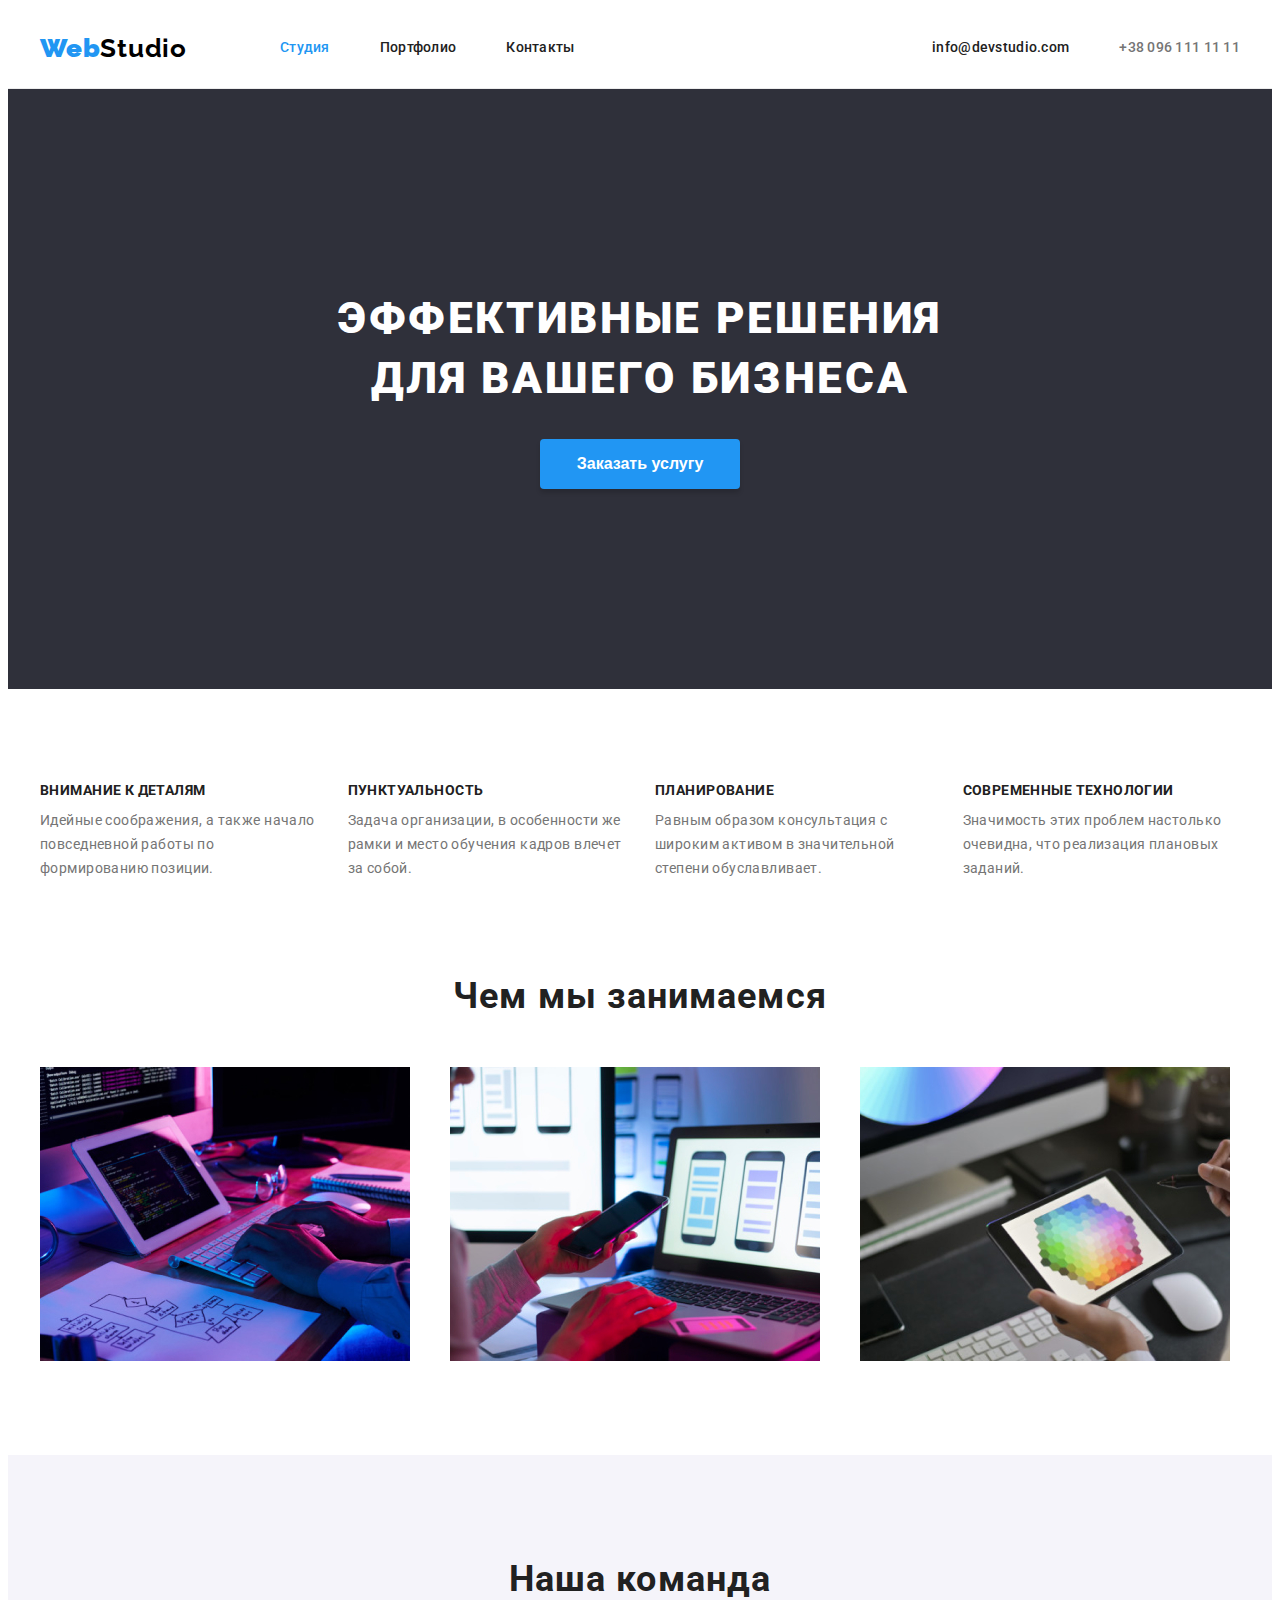
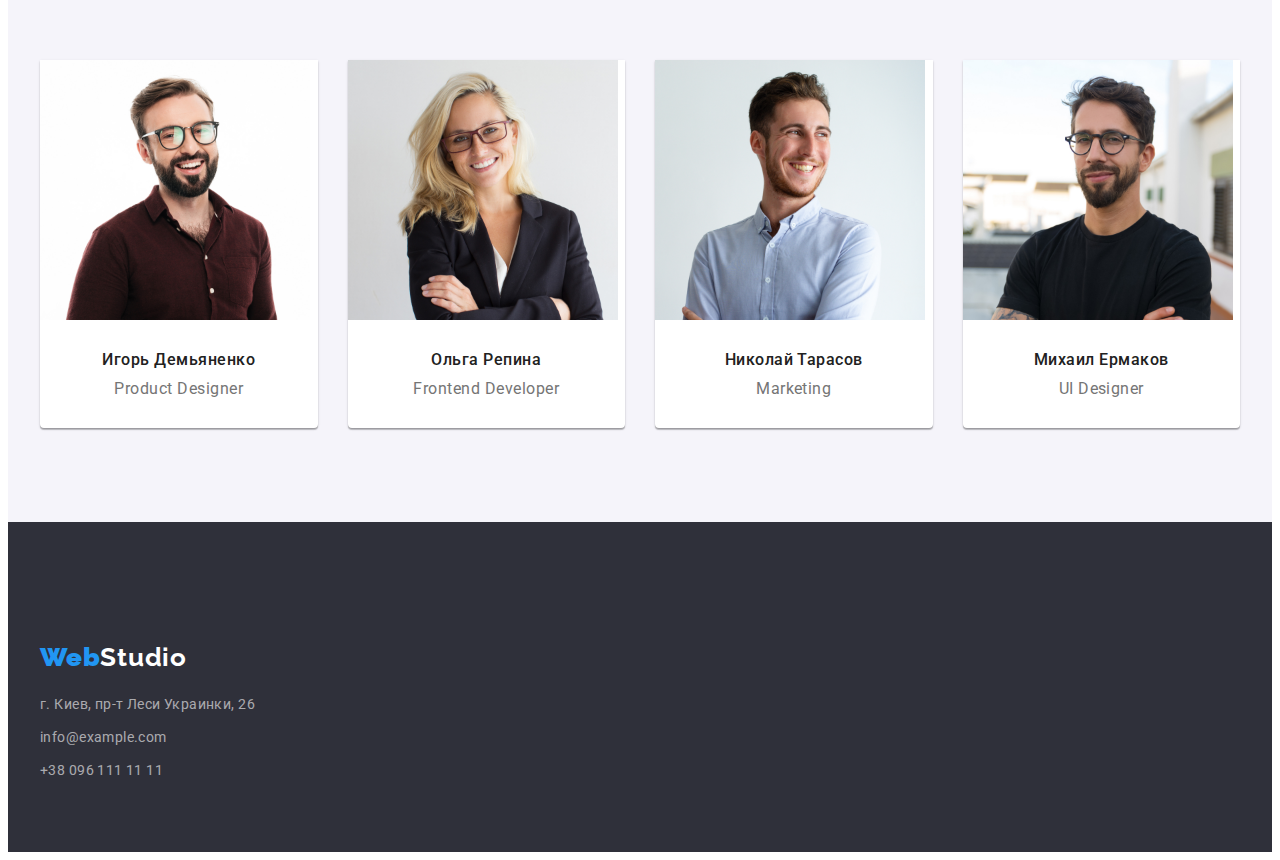
==== index.html @ ff105183 "начало" ====
<!DOCTYPE html>
<html lang="ru">
  <head>
    <meta charset="UTF-8" />
    <meta http-equiv="X-UA-Compatible" content="IE=edge" />
    <meta name="viewport" content="width=device-width, initial-scale=1.0" />
    <title>Вебстудия</title>
    <link
      rel="stylesheet"
      href="https://cdnjs.cloudflare.com/ajax/libs/modern-normalize/1.0.0/modern-normalize.min.css"
      integrity="sha512-ISS7cAi1PEhQ8jnbJpJZMd29NlhNj4AWYyLOSp2CE/CsHxTCu+r+t0D2yoJudVrd0/8fTVPUVDzY5Tvli75u/g=="
      crossorigin="anonymous"
    />

    <link rel="preconnect" href="https://fonts.gstatic.com" />
    <link
      href="https://fonts.googleapis.com/css2?family=Raleway:ital,wght@1,700&family=Roboto:wght@400;500;700;900&display=swap"
      rel="stylesheet"
    />
    <link rel="stylesheet" href="./css/styles.css" />
  </head>

  <body>
    <header class="header">
      <div class="container header-conteiner">
        <nav class="navigation">
          <a class="logo-link link" href=""
            ><span class="web">Web</span>Studio</a
          >

          <ul class="navigation-list list">
            <li class="navigation-item">
              <a class="navigation-link link current" href="">Студия</a>
            </li>
            <li class="navigation-item">
              <a class="navigation-link link" href="./portfolio.html"
                >Портфолио</a
              >
            </li>
            <li class="navigation-item">
              <a class="navigation-link link" href="">Контакты</a>
            </li>
          </ul>
        </nav>
        <ul class="header-contact-list list">
          <li class="header-contact-list-item">
            <a class="mail-link link" href="mailto:info@devstudio.com"
              >info@devstudio.com</a
            >
          </li>
          <li class="header-contact-list-item">
            <a class="tel-link link" href="tel:+380961111111"
              >+38 096 111 11 11</a
            >
          </li>
        </ul>
      </div>
    </header>

    <main>
      <!--HERO-->
      <section class="hero">
        <div class="container">
          <h1 class="hero-title">
            Эффективные решения <br />
            для вашего бизнеса
          </h1>
          <button class="modal-btn" type="button">Заказать услугу</button>
        </div>
      </section>

      <!--Преимущества-->
      <section class="privelegius">
        <div class="container">
          <h2 class="visually-hidden">Преимущества</h2>
          <!--спрячется после стилизации-->
          <ul class="privelegius-list list">
            <li class="privelegius-item">
              <h3 class="privelegius-title">Внимание к деталям</h3>
              <p class="discription">
                Идейные соображения, а также начало повседневной работы по
                формированию позиции.
              </p>
            </li>
            <li class="privelegius-item">
              <h3 class="privelegius-title">Пунктуальность</h3>
              <p class="discription">
                Задача организации, в особенности же рамки и место обучения
                кадров влечет за собой.
              </p>
            </li>
            <li class="privelegius-item">
              <h3 class="privelegius-title">Планирование</h3>
              <p class="discription">
                Равным образом консультация с широким активом в значительной
                степени обуславливает.
              </p>
            </li>
            <li class="privelegius-item">
              <h3 class="privelegius-title">Современные технологии</h3>
              <p class="discription">
                Значимость этих проблем настолько очевидна, что реализация
                плановых заданий.
              </p>
            </li>
          </ul>
        </div>
      </section>
      <!--Вид занятий-->
      <section class="about">
        <div class="container">
          <h2 class="about-title">Чем мы занимаемся</h2>
          <ul class="about-list list">
            <li class="about-list-item">
              <img
                class="about-list-img"
                src="./images/what-we-do/comp.jpg"
                alt="разрабатываем дизайн програм для компьютеров"
                width="370"
                height="294"
              />
            </li>
            <li class="about-list-item">
              <img
                src="./images/what-we-do/tel.jpg"
                alt="разрабатываем дизайн програм для телефонов"
                width="370"
                height="294"
              />
            </li>
            <li class="about-list-item">
              <img
                class="about-list-img"
                src="./images/what-we-do/tablet.jpg"
                alt="разрабатываем дизайн програм для планшетов"
                width="370"
                height="294"
              />
            </li>
          </ul>
        </div>
      </section>
      <!--Состав команды-->
      <section class="members">
        <div class="container">
          <h2 class="members-title">Наша команда</h2>
          <ul class="members-list list">
            <li class="members-list-item">
              <img
                class="members-list-foto"
                src="./images/our-team/igor.jpg"
                alt="молодой человек в коричневой рубашке и очках улыбается"
                width="270"
                height="260"
              />
              <div class="members-list-wrapper">
                <h3 class="name-title">Игорь Демьяненко</h3>
                <p class="profession" lang="en">Product Designer</p>
              </div>
            </li>
            <li class="members-list-item">
              <img
                class="members-list-foto"
                src="./images/our-team/olga.jpg"
                alt="белокурая девушка в очках улыбается"
                width="270"
                height="260"
              />
              <div class="members-list-wrapper">
                <h3 class="name-title">Ольга Репина</h3>
                <p class="profession" lang="en">Frontend Developer</p>
              </div>
            </li>
            <li class="members-list-item">
              <img
                class="members-list-foto"
                src="./images/our-team/nik.jpg"
                alt="молодой человек в голубой рубашке улыбается"
                width="270"
                height="260"
              />
              <div class="members-list-wrapper">
                <h3 class="name-title">Николай Тарасов</h3>
                <p class="profession" lang="en">Marketing</p>
              </div>
            </li>
            <li class="members-list-item">
              <img
                class="members-list-foto"
                src="./images/our-team/mike.jpg"
                alt="молодой человек в черной футболке и очках улыбается"
                width="270"
                height="260"
              />
              <div class="members-list-wrapper">
                <h3 class="name-title">Михаил Ермаков</h3>
                <p class="profession" lang="en">UI Designer</p>
              </div>
            </li>
          </ul>
        </div>
      </section>
    </main>
    <footer class="footer">
      <h2 class="visually-hidden">Контакты</h2>
      <!--спрячется после стилизации-->
      <div class="container">
        <a class="footer-logo link" href=""
          ><span class="web">Web</span>Studio</a
        >
        <div class="contacts">
          <address class="address">
            <ul class="footer-list list">
              <li class="footer-list-item">
                <a
                  class="footer-list-link link"
                  href="https://goo.gl/maps/RYazmXWVpMXztePi6"
                  target="_blank"
                  rel="noopener noreferrer"
                  >г. Киев, пр-т Леси Украинки, 26</a
                >
              </li>
              <li class="footer-list-item">
                <a class="footer-list-link link" href="mailto:info@example.com"
                  >info@example.com</a
                >
              </li>
              <li class="footer-list-item">
                <a class="footer-list-link link" href="tel:+380961111111"
                  >+38 096 111 11 11</a
                >
              </li>
            </ul>
          </address>
        </div>
      </div>
    </footer>
  </body>
</html>
---- css/styles.css ----
:root {
  --main-font: "Roboto", sans-serif;
  --secondary-font: "Raleway", sans-serif;
  --accent-color: #2196f3;
}
body {
  font-family: var(--main-font);
}
h1,
h2,
h3,
h4,
h5,
h6,
p {
  margin: 0;
}
ul,
ol {
  margin: 0;
  padding: 0;
}
img {
  display: block;
}
.link {
  text-decoration: none;
}
.list {
  list-style: none;
}
.address {
  font-style: normal;
}
.visually-hidden {
  position: absolute !important;
  clip: rect(1px 1px 1px 1px); /* IE6, IE7 */
  clip: rect(1px, 1px, 1px, 1px);
  padding: 0 !important;
  border: 0 !important;
  height: 1px !important;
  width: 1px !important;
  overflow: hidden;
}
.navigation-list .link.current {
  color: var(--accent-color);
}
/* =======================ШАПКА============================ */
.header {
  padding: 0;
  margin: 0;

  border-bottom: 1px solid #ececec;
}
.header .header-conteiner {
  display: flex;
  align-items: center;
}
.container {
  width: 1200px;
  margin: 0 auto;
  padding-left: 15px;
  padding-right: 15px;
}
.navigation {
  display: flex;
  align-items: center;
}

.navigation-list {
  display: flex;
  align-items: center;
  margin: 0;
  padding: 0;
}

.navigation-item:not(:last-child) {
  margin-right: 50px;
}
.navigation-link {
  font-weight: 500;
  font-size: 14px;
  line-height: 1.14;
  letter-spacing: 0.02em;
  display: block;
  padding: 32px 0;

  color: #212121;
}
.navigation-link:hover,
.navigation-link:focus {
  color: var(--accent-color);
}
.web {
  font-family: var(--secondary-font);

  font-weight: 900;
  font-size: 26px;
  line-height: 1.19x;

  letter-spacing: 0.03em;

  color: var(--accent-color);
}
.logo-link {
  margin-right: 93px;
  font-family: var(--secondary-font);

  font-weight: 700;
  font-size: 26px;
  line-height: 1.19;

  letter-spacing: 0.03em;

  color: #000000;
}
.header-contact-list {
  display: flex;
  align-items: center;

  margin-left: auto;
  padding: 0;
}
.header-contact-list-item {
  display: flex;
  align-items: center;
}

.mail-link {
  display: block;
  padding: 32px 0;

  margin-right: 50px;
  font-weight: 500;
  font-size: 14px;
  line-height: 1.14;
  letter-spacing: 0.02em;

  color: #212121;
}
.mail-link:hover,
.mail-link:focus {
  color: var(--accent-color);
}
.tel-link {
  display: block;
  padding: 32px 0;
  font-weight: 500;
  font-size: 14px;
  line-height: 1.14;
  letter-spacing: 0.02em;

  color: #757575;
}
.tel-link:hover,
.tel-link:focus {
  color: var(--accent-color);
}
/* ============================КОНЕЦ ШАПКИ========================== */

/* ===========================ГЛАВНАЯ СТУДИЯ=============================== */
.hero .container {
  padding: 200px 252px;
  text-align: center;

  width: 1200px;
  margin: 0 auto;
  padding-left: 15px;
  padding-right: 15px;
}
.hero {
  background-color: #2f303a;
  margin: 0;
}
.hero-title {
  font-weight: 900;
  font-size: 44px;
  line-height: 1.36;
  max-width: calc(100% / 1.72);
  margin: 0 auto 30px auto;

  letter-spacing: 0.06em;
  text-transform: uppercase;

  color: #ffffff;
}
.modal-btn {
  display: block;
  margin: 0 auto;
  font-weight: 700;
  font-size: 16px;
  line-height: 1.9;
  cursor: pointer;
  min-width: 200px;
  padding-top: 10px;
  padding-bottom: 10px;
  padding-left: 32px;
  padding-right: 32px;

  color: #ffffff;
  background: #2196f3;
  box-shadow: 0px 4px 4px rgba(0, 0, 0, 0.15);
  border: transparent;
  border-radius: 4px;
}
.privelegius {
  margin: 0;
  padding: 94px 0;
}
.privelegius-title {
  margin-bottom: 10px;
  font-weight: 700;
  font-size: 14px;
  line-height: 1.14;
  letter-spacing: 0.03em;
  text-transform: uppercase;

  color: #212121;
}
.privelegius-list {
  display: flex;
  margin-left: -30px;
  margin-top: -30px;
}
.privelegius-item {
  flex-basis: calc(100% / 4 - 30px);
  margin-left: 30px;
  margin-top: 30px;
}
.discription {
  font-weight: normal;
  font-size: 14px;
  line-height: 1.71;
  margin: 0;

  letter-spacing: 0.03em;

  color: #757575;
}
.about-title {
  text-align: center;

  margin-bottom: 50px;
  font-weight: 700;
  font-size: 36px;
  line-height: 1.17;

  letter-spacing: 0.03em;

  color: #212121;
}
.about {
  margin: 0;
  padding-bottom: 94px;
}
.about-list {
  display: flex;
  flex-wrap: wrap;
  margin-left: -30px;

  margin-top: -30px;
}
.about-list-item {
  flex-basis: calc(100% / 3 - 30px);
  margin-left: 30px;
  margin-top: 30px;
}
.about-list-img {
  display: block;
  max-width: 100%;
}
.members {
  margin: 0;

  background-color: #f5f4fa;
  padding-top: 94px;
  padding-bottom: 94px;
}
.members-title {
  text-align: center;
  margin-bottom: 50px;
  font-weight: 700;
  font-size: 36px;
  line-height: 1.7;

  letter-spacing: 0.03em;

  color: #212121;
}
.members-list {
  display: flex;
  flex-wrap: wrap;
  margin-left: -30px;
  margin-top: -30px;
}
.members-list-item {
  flex-basis: calc(100% / 4 - 30px);
  margin-left: 30px;
  margin-top: 30px;
  box-shadow: 0px 1px 3px rgba(0, 0, 0, 0.12), 0px 1px 1px rgba(0, 0, 0, 0.14),
    0px 2px 1px rgba(0, 0, 0, 0.2);
  border-radius: 0px 0px 4px 4px;
  background: #ffffff;
}
.members-list-foto {
  display: block;
  max-width: 100%;
}
.members-list-wrapper {
  padding-top: 30px;
  padding-bottom: 30px;
}
.name-title {
  font-weight: 500;
  font-size: 16px;
  line-height: 1.19;
  text-align: center;
  margin-bottom: 10px;

  letter-spacing: 0.03em;

  color: #212121;
}
.profession {
  font-weight: 400;
  font-size: 16px;
  line-height: 1.19;
  text-align: center;

  letter-spacing: 0.03em;

  color: #757575;
}
/* =======================КОНЕЦ ГЛАВНОЙ СТУДИИ================== */

/* ===============================ФУТЕР========================== */
.footer {
  background-color: #2f303a;
  padding-top: 60px;
  padding-bottom: 60px;
}

.footer-logo {
  display: block;
  margin-top: 60px;
  margin-bottom: 20px;
  font-family: var(--secondary-font);

  font-weight: bold;
  font-size: 26px;
  line-height: 1.19;

  letter-spacing: 0.03em;

  color: #ffffff;
}
.footer-list-item {
  margin-bottom: 9px;
}
.contacts {
  margin-top: 20px;
}
.footer-list-link {
  font-weight: 400;
  font-size: 14px;
  line-height: 1.71;

  letter-spacing: 0.03em;

  color: #ffffff99;
}
.footer-list-link:hover,
.footer-list-link:focus {
  color: #ffffff;
}
/* ======================КОНЕЦ ФУТЕРА===================== */

/* =========================ГЛАВНАЯ ПОРТФОЛИО================== */
.nav-btn {
  margin: 0;
  padding: 94px 0;
}
.nav-btn-list {
  display: flex;

  justify-content: center;
  margin: 0 0 50px 0;
  padding: 0;
}
.navigation-btn-list-item:not(:last-child) {
  margin-right: 8px;
}
.nav-btn-list-but {
  display: block;
  padding: 6px 22px;
  font-weight: 500;
  font-size: 16px;
  line-height: 1.62;
  border: transparent;
  border-radius: 4px;

  letter-spacing: 0.03em;

  color: #212121;
}
.nav-btn-list-but:hover,
.nav-btn-list-but:focus {
  background: var(--accent-color);
  color: #ffffff;
}
.elements-list {
  display: flex;
  flex-wrap: wrap;
  margin-top: -30px;
  margin-left: -30px;
  padding-top: 34px;
  padding-bottom: 94px;
}
.elements-list-item {
  flex-basis: calc(100% / 3 - 30px);
  margin-left: 30px;
  margin-top: 30px;
  border: 1px solid #eee;
}
.elements-list-img {
  display: block;
  align-items: center;
  max-width: 100%;
  margin: 0 0 20px 0;
}

.elements-list-title {
  margin: 0 0 4px 0;
  padding: 0 24px;
  font-weight: 700;
  font-size: 18px;
  line-height: 2;

  letter-spacing: 0.06em;

  color: #212121;
}
.elements-list-progects {
  margin: 0 0 20px 0;
  padding: 0 24px;
  font-weight: normal;
  font-size: 16px;
  line-height: 1.88;

  letter-spacing: 0.03em;

  color: #757575;
}
/* ======================КОНЕЦ ГЛАВНОЙ ПОРТФОЛИО=============== */
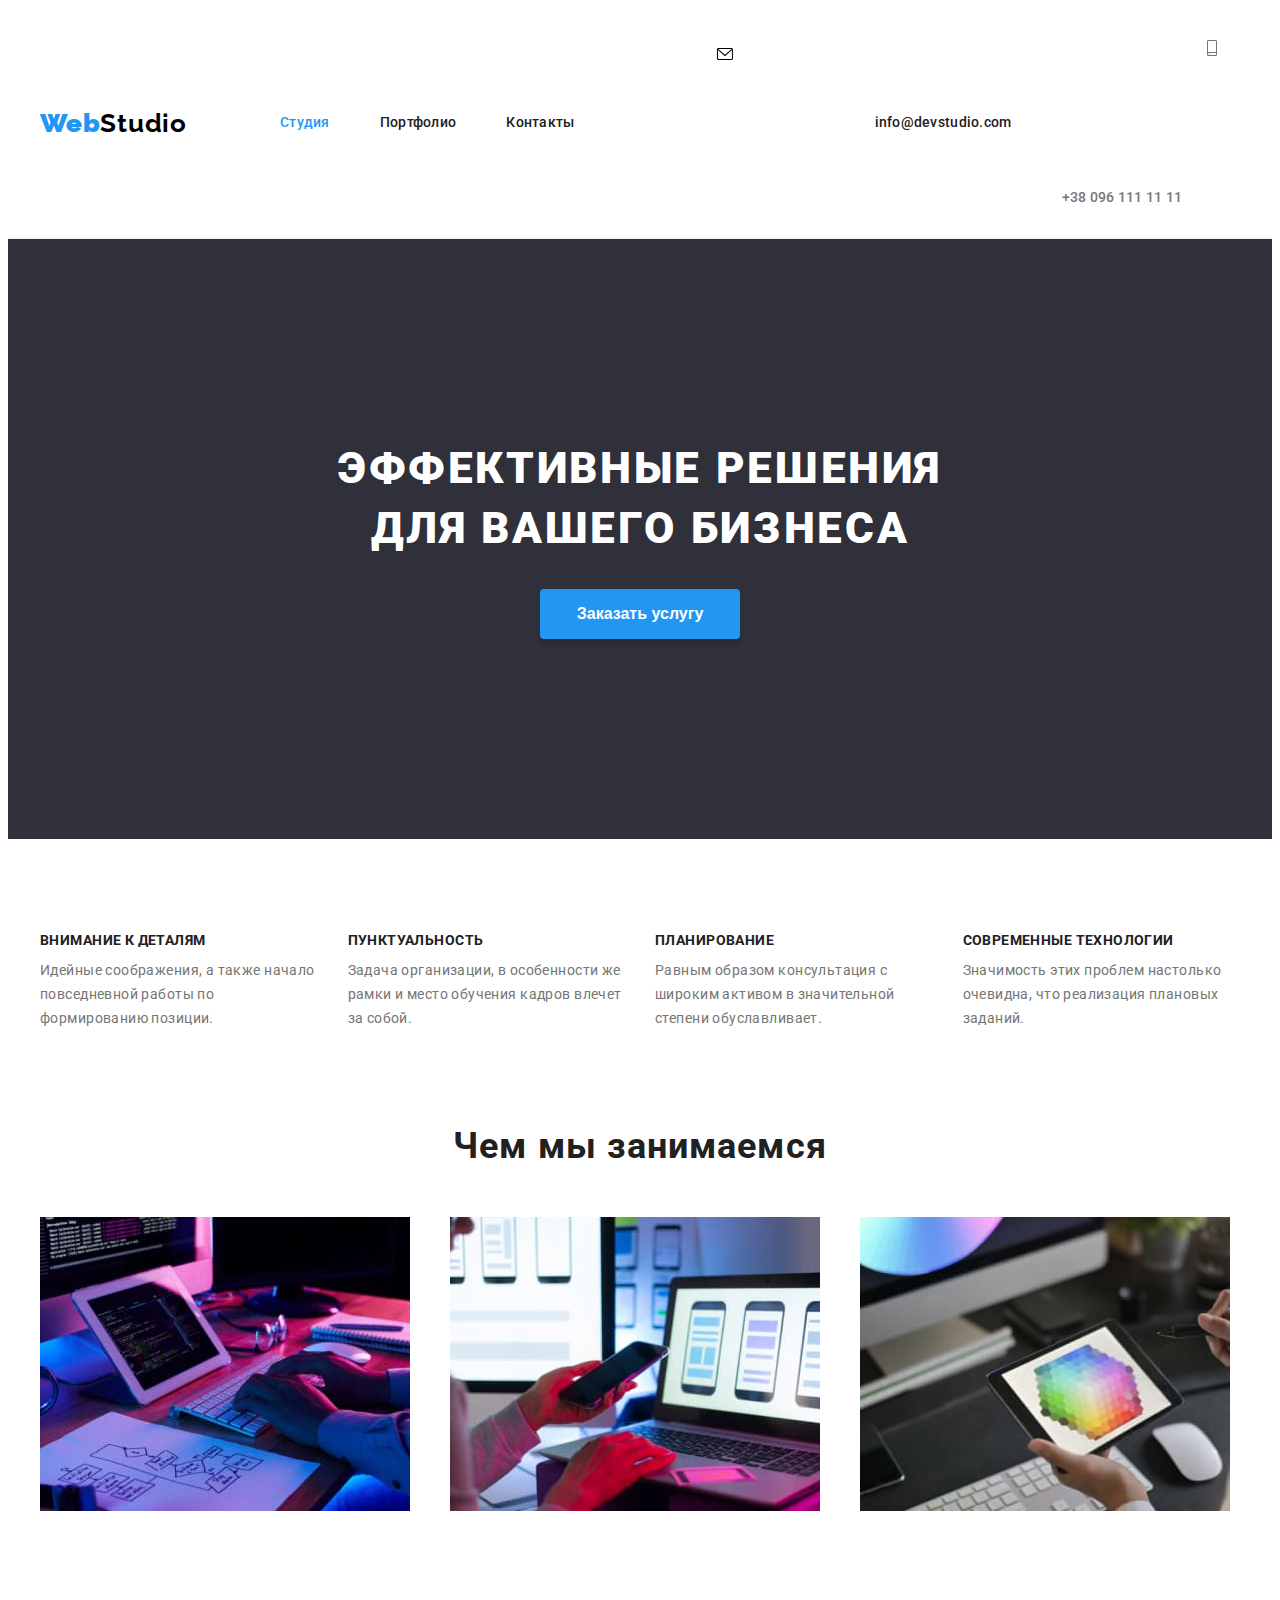
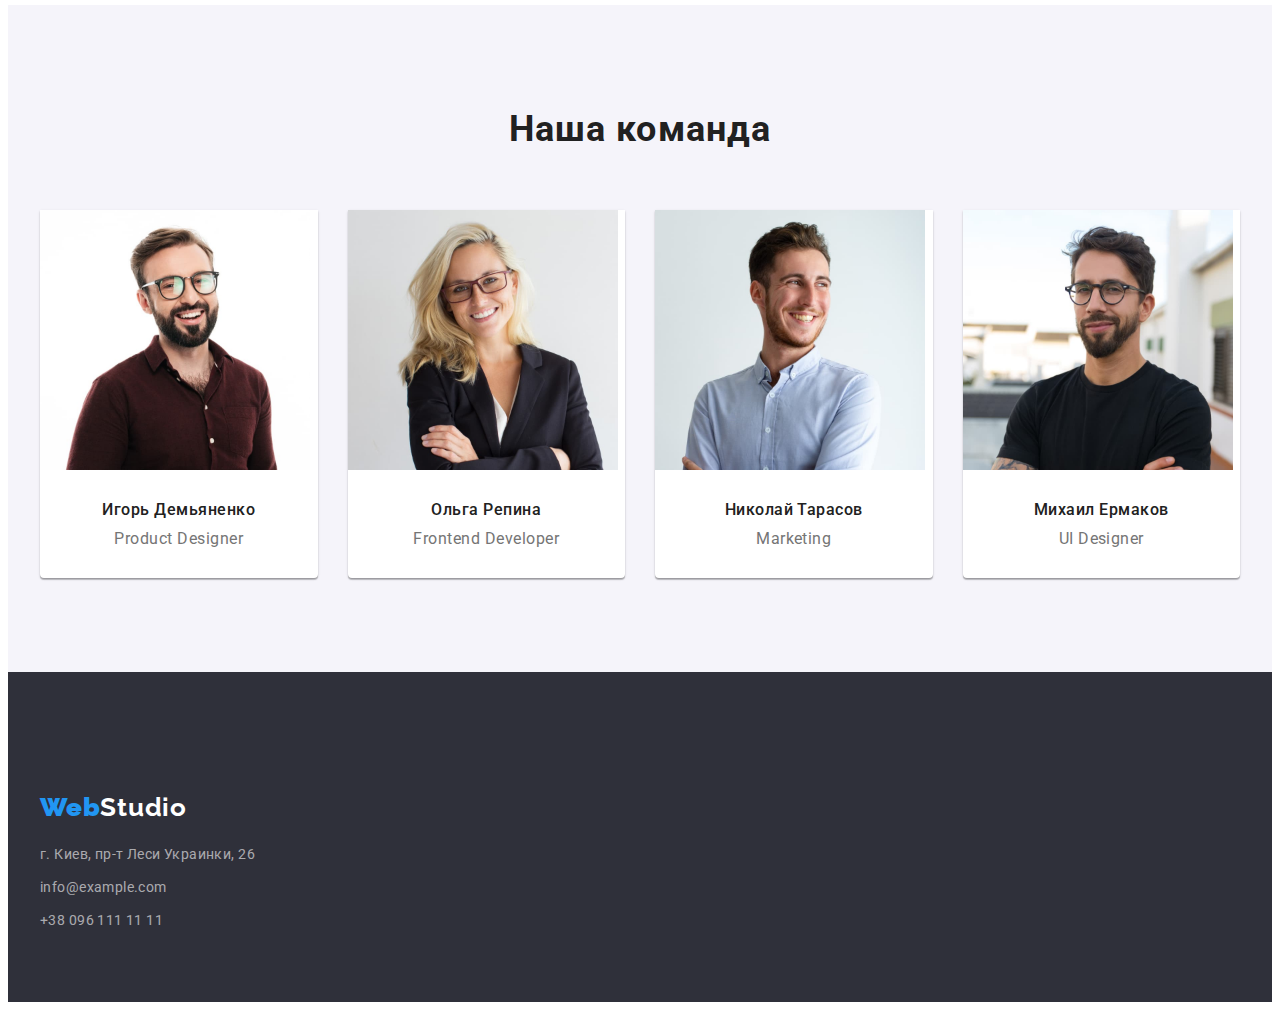
==== commit 510779e5: "шапка" ====
--- a/index.html
+++ b/index.html
@@ -44,13 +44,29 @@
         </nav>
         <ul class="header-contact-list list">
           <li class="header-contact-list-item">
-            <a class="mail-link link" href="mailto:info@devstudio.com"
-              >info@devstudio.com</a
+            <a class="mail-link link" href="mailto:info@devstudio.com">
+              <svg class="envelope">
+                <use
+                  class="envelope-icon"
+                  href="./images/sprite.svg#icon-envelope"
+                  widht="16"
+                  height="12"
+                ></use>
+              </svg>
+              info@devstudio.com</a
             >
           </li>
           <li class="header-contact-list-item">
             <a class="tel-link link" href="tel:+380961111111"
-              >+38 096 111 11 11</a
+              ><svg class="smartfone">
+                <use
+                  class="smartfone-icon"
+                  href="./images/sprite.svg#icon-smartphone"
+                  widht="10"
+                  height="16"
+                ></use>
+              </svg>
+              +38 096 111 11 11</a
             >
           </li>
         </ul>
--- a/css/styles.css
+++ b/css/styles.css
@@ -118,16 +118,25 @@
   display: flex;
   align-items: center;
 
-  margin-left: auto;
+  margin: 0;
   padding: 0;
 }
 .header-contact-list-item {
   display: flex;
   align-items: center;
 }
+.envelope {
+  display: flex;
+  align-items: center;
+}
+.smartfone {
+  display: flex;
+  align-items: center;
+}
 
 .mail-link {
-  display: block;
+  align-items: center;
+  display: flex;
   padding: 32px 0;
 
   margin-right: 50px;
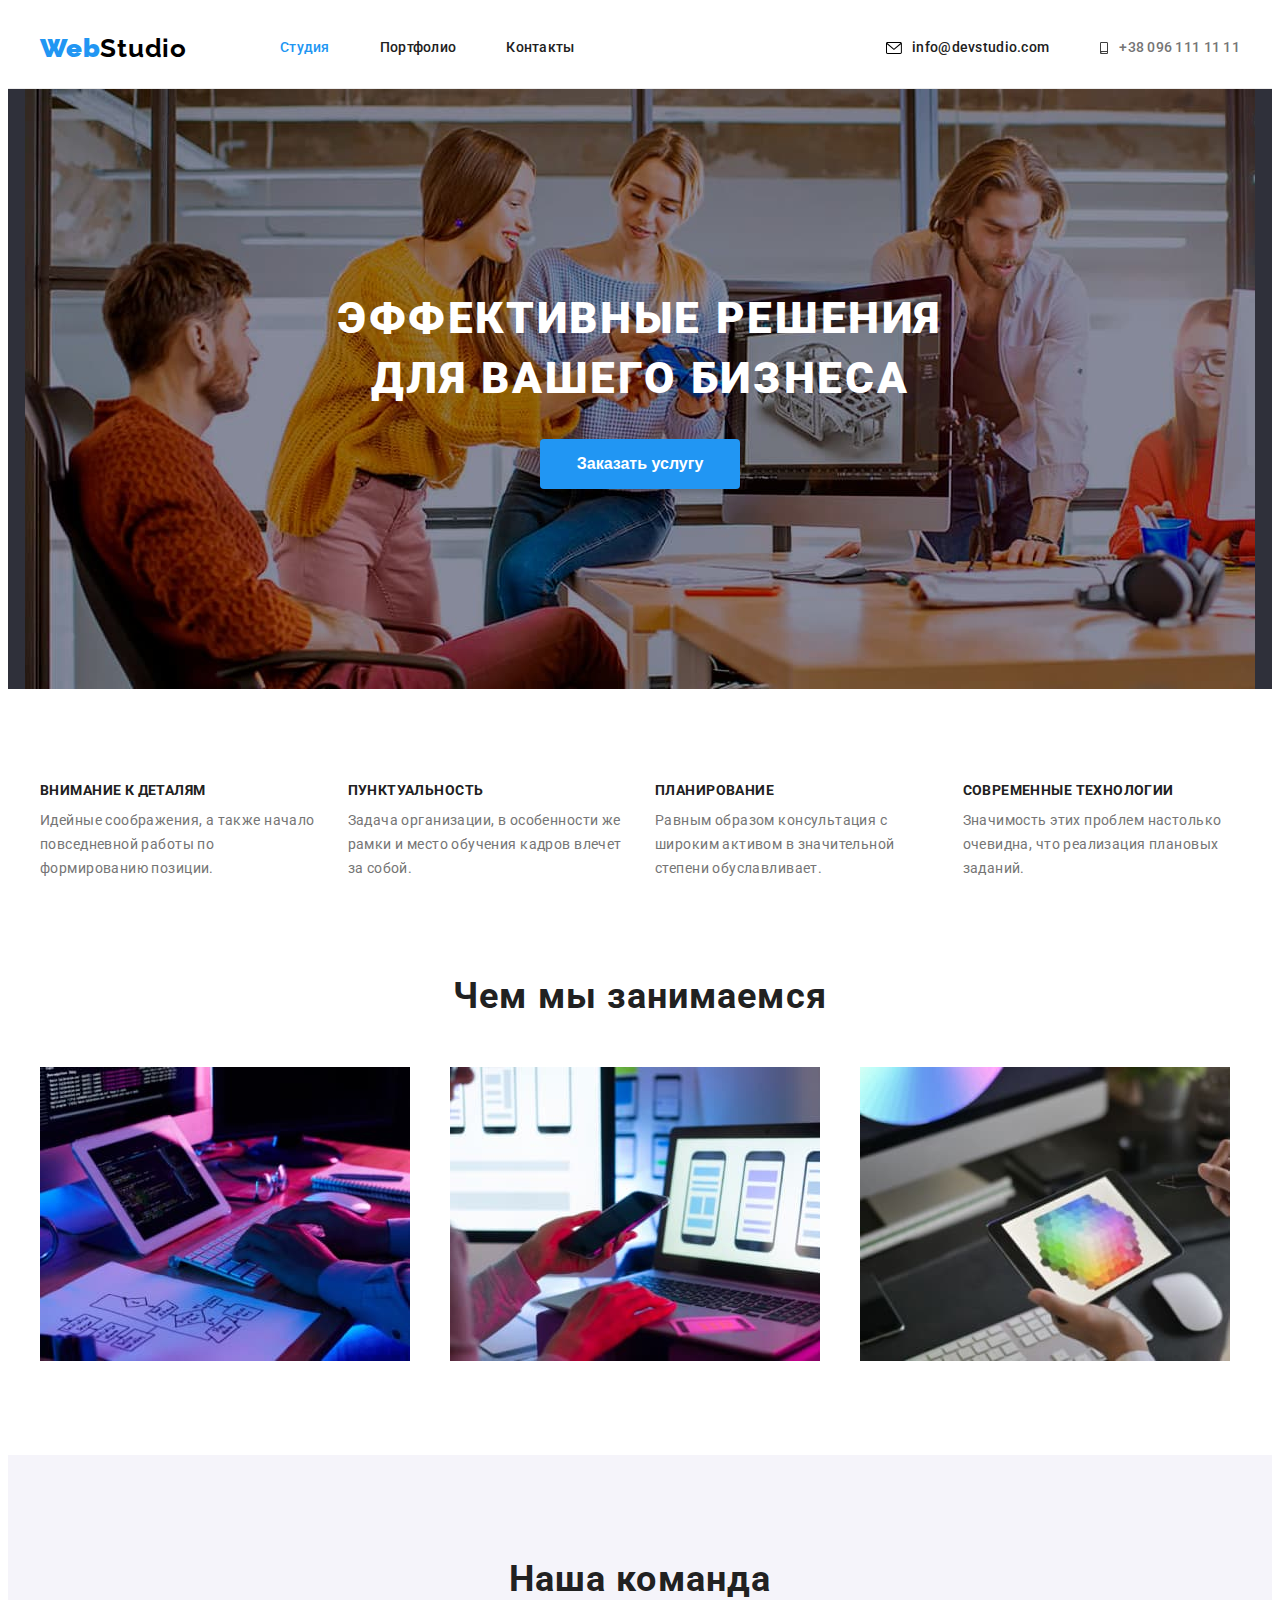
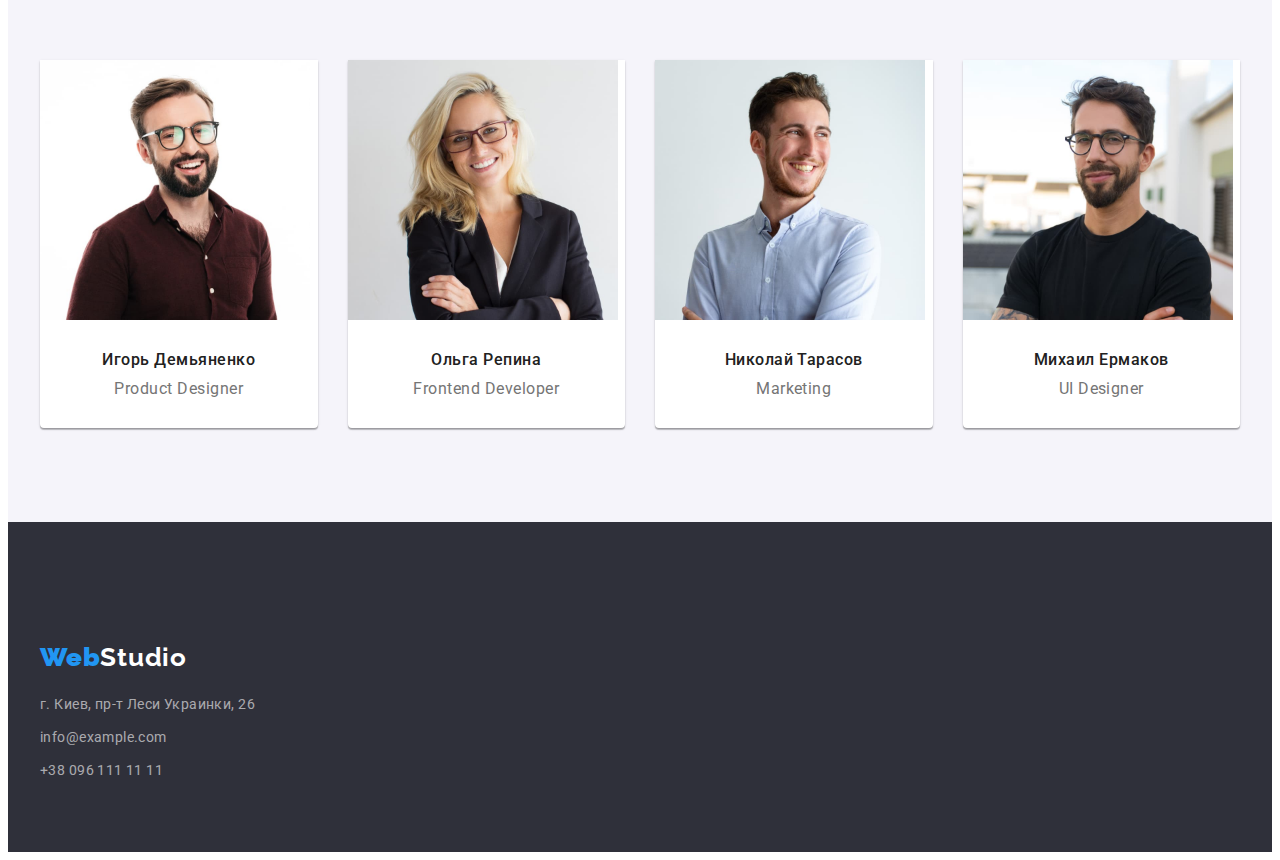
==== commit 0850940b: "хедер" ====
--- a/index.html
+++ b/index.html
@@ -49,8 +49,6 @@
                 <use
                   class="envelope-icon"
                   href="./images/sprite.svg#icon-envelope"
-                  widht="16"
-                  height="12"
                 ></use>
               </svg>
               info@devstudio.com</a
@@ -62,8 +60,6 @@
                 <use
                   class="smartfone-icon"
                   href="./images/sprite.svg#icon-smartphone"
-                  widht="10"
-                  height="16"
                 ></use>
               </svg>
               +38 096 111 11 11</a
@@ -76,7 +72,7 @@
     <main>
       <!--HERO-->
       <section class="hero">
-        <div class="container">
+        <div class="container hero-container">
           <h1 class="hero-title">
             Эффективные решения <br />
             для вашего бизнеса
--- a/css/styles.css
+++ b/css/styles.css
@@ -118,20 +118,24 @@
   display: flex;
   align-items: center;
 
-  margin: 0;
+  margin-left: auto;
   padding: 0;
 }
 .header-contact-list-item {
   display: flex;
   align-items: center;
+  margin-left: auto;
 }
 .envelope {
   display: flex;
   align-items: center;
-}
-.smartfone {
-  display: flex;
-  align-items: center;
+  width: 16px;
+  height: 12px;
+  margin-right: 10px;
+}
+.envelope:focus,
+.envelope:hover {
+  fill: var(--accent-color);
 }
 
 .mail-link {
@@ -150,9 +154,22 @@
 .mail-link:hover,
 .mail-link:focus {
   color: var(--accent-color);
+  fill: var(--accent-color);
+}
+.smartfone {
+  display: flex;
+  align-items: center;
+  width: 10px;
+  height: 12px;
+  margin-right: 10px;
+}
+.smartfone:hover,
+.smartfone:focus {
+  fill: var(--accent-color);
 }
 .tel-link {
-  display: block;
+  align-items: center;
+  display: flex;
   padding: 32px 0;
   font-weight: 500;
   font-size: 14px;
@@ -164,6 +181,7 @@
 .tel-link:hover,
 .tel-link:focus {
   color: var(--accent-color);
+  fill: var(--accent-color);
 }
 /* ============================КОНЕЦ ШАПКИ========================== */
 
@@ -176,6 +194,13 @@
   margin: 0 auto;
   padding-left: 15px;
   padding-right: 15px;
+}
+.hero-container {
+  max-width: 1600px;
+  background-color: #2f303a;
+  background-image: url("../images/hero-logo/main-logo.jpg");
+  background-repeat: no-repeat;
+  background-size: cover;
 }
 .hero {
   background-color: #2f303a;
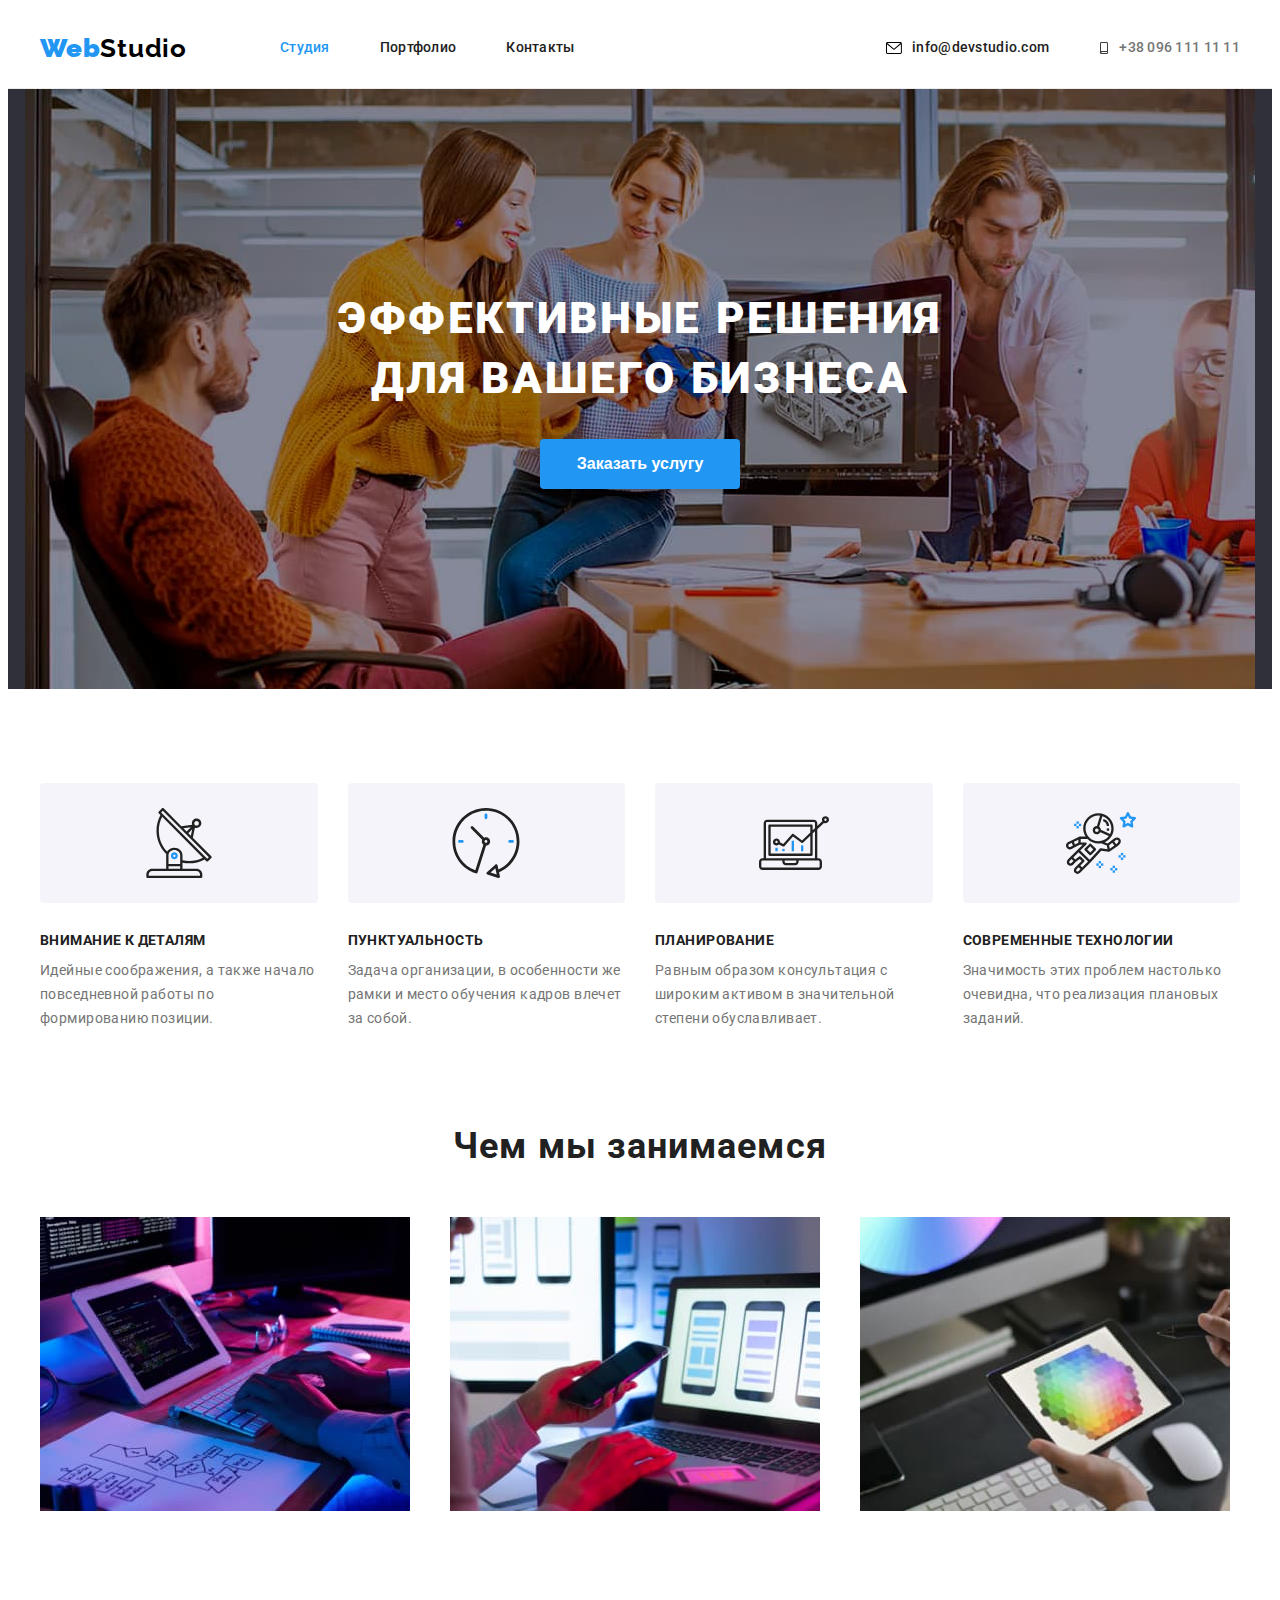
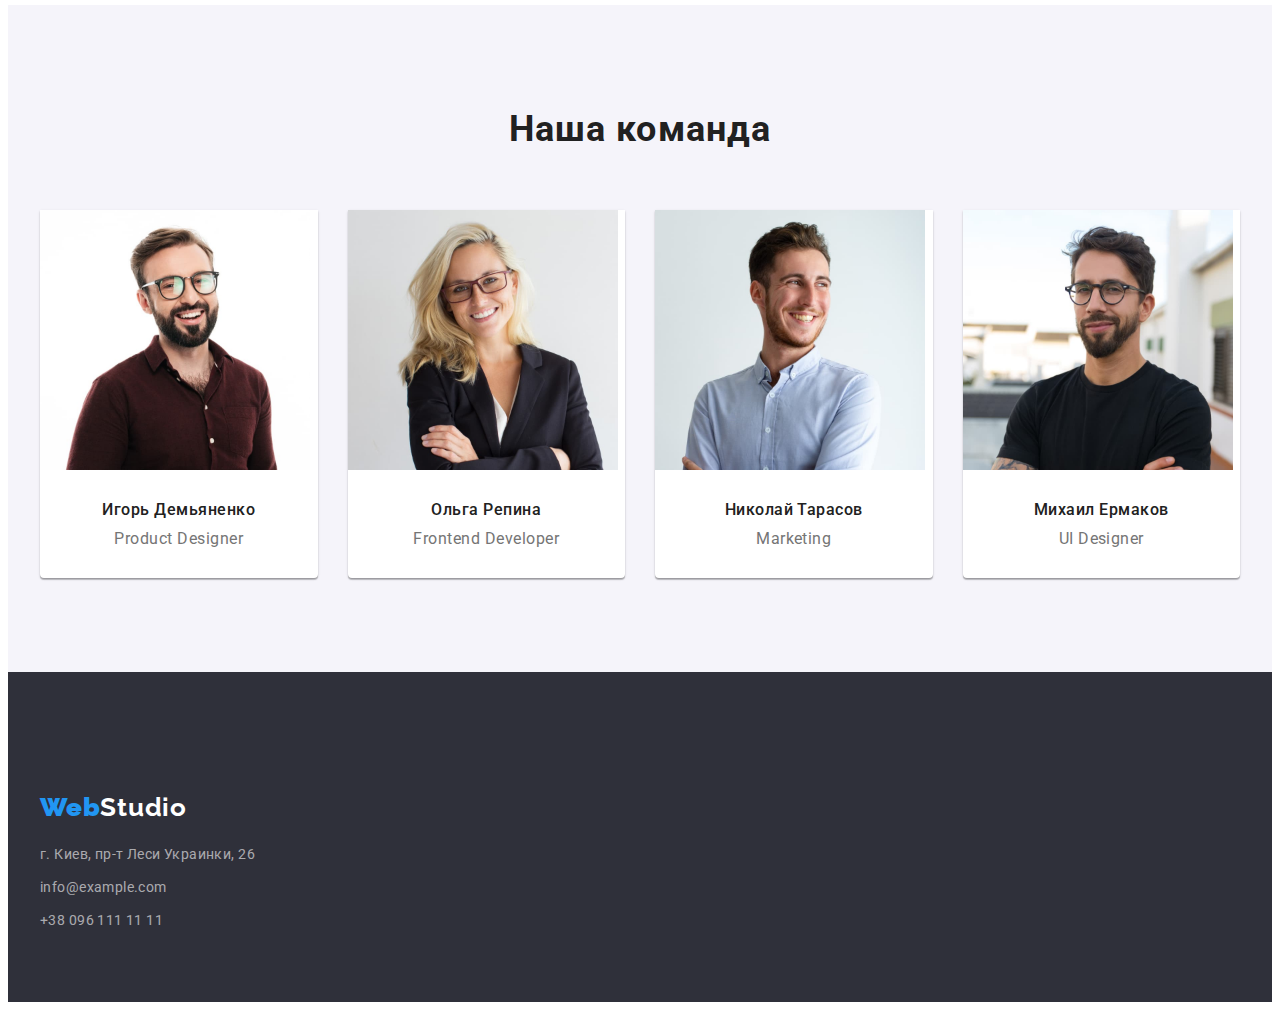
==== commit 956e006b: "privelegius" ====
--- a/index.html
+++ b/index.html
@@ -88,6 +88,11 @@
           <!--спрячется после стилизации-->
           <ul class="privelegius-list list">
             <li class="privelegius-item">
+              <div class="privelegius-group">
+                <svg class="privelegius-group-icon">
+                  <use href="./images/sprite.svg#icon-antenna"></use>
+                </svg>
+              </div>
               <h3 class="privelegius-title">Внимание к деталям</h3>
               <p class="discription">
                 Идейные соображения, а также начало повседневной работы по
@@ -95,6 +100,11 @@
               </p>
             </li>
             <li class="privelegius-item">
+              <div class="privelegius-group">
+                <svg  class="privelegius-group-icon">
+                  <use href="./images/sprite.svg#icon-clock"></use>
+                </svg>
+              </div>
               <h3 class="privelegius-title">Пунктуальность</h3>
               <p class="discription">
                 Задача организации, в особенности же рамки и место обучения
@@ -102,6 +112,11 @@
               </p>
             </li>
             <li class="privelegius-item">
+              <div class="privelegius-group">
+                <svg  class="privelegius-group-icon">
+                  <use href="./images/sprite.svg#icon-diagram"></use>
+                </svg>
+              </div class="privelegius-group">
               <h3 class="privelegius-title">Планирование</h3>
               <p class="discription">
                 Равным образом консультация с широким активом в значительной
@@ -109,6 +124,11 @@
               </p>
             </li>
             <li class="privelegius-item">
+              <div class="privelegius-group">
+                <svg  class="privelegius-group-icon">
+                  <use href="./images/sprite.svg#icon-astronaut"></use>
+                </svg>
+              </div>
               <h3 class="privelegius-title">Современные технологии</h3>
               <p class="discription">
                 Значимость этих проблем настолько очевидна, что реализация
--- a/css/styles.css
+++ b/css/styles.css
@@ -196,6 +196,7 @@
   padding-right: 15px;
 }
 .hero-container {
+  margin: 0 auto;
   max-width: 1600px;
   background-color: #2f303a;
   background-image: url("../images/hero-logo/main-logo.jpg");
@@ -241,6 +242,22 @@
   margin: 0;
   padding: 94px 0;
 }
+.privelegius-group {
+  display: flex;
+  justify-content: center;
+  align-items: center;
+  margin-bottom: 30px;
+  padding-top: 25px;
+  padding-bottom: 25px;
+  padding-left: 100px;
+  padding-right: 100px;
+  background: #f5f4fa;
+  border-radius: 4px;
+}
+.privelegius-group-icon {
+  width: 70px;
+  height: 70px;
+}
 .privelegius-title {
   margin-bottom: 10px;
   font-weight: 700;
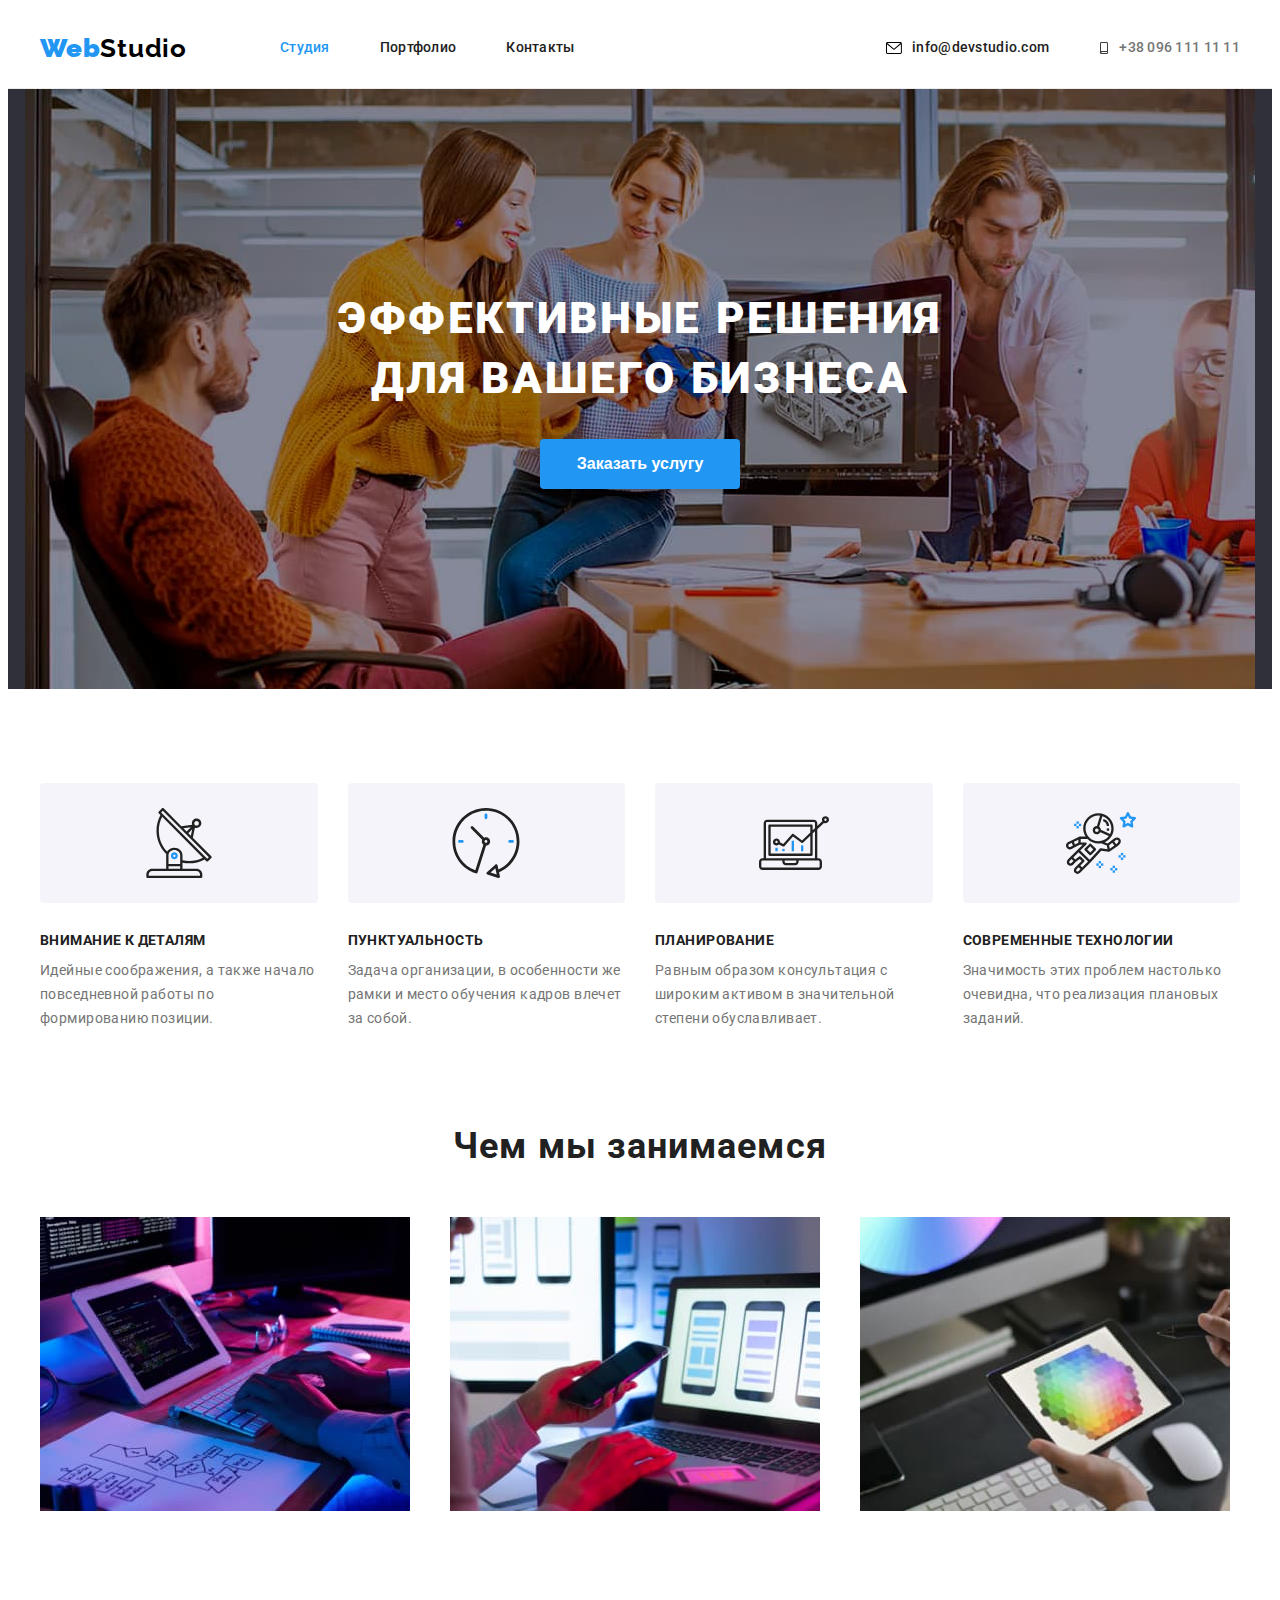
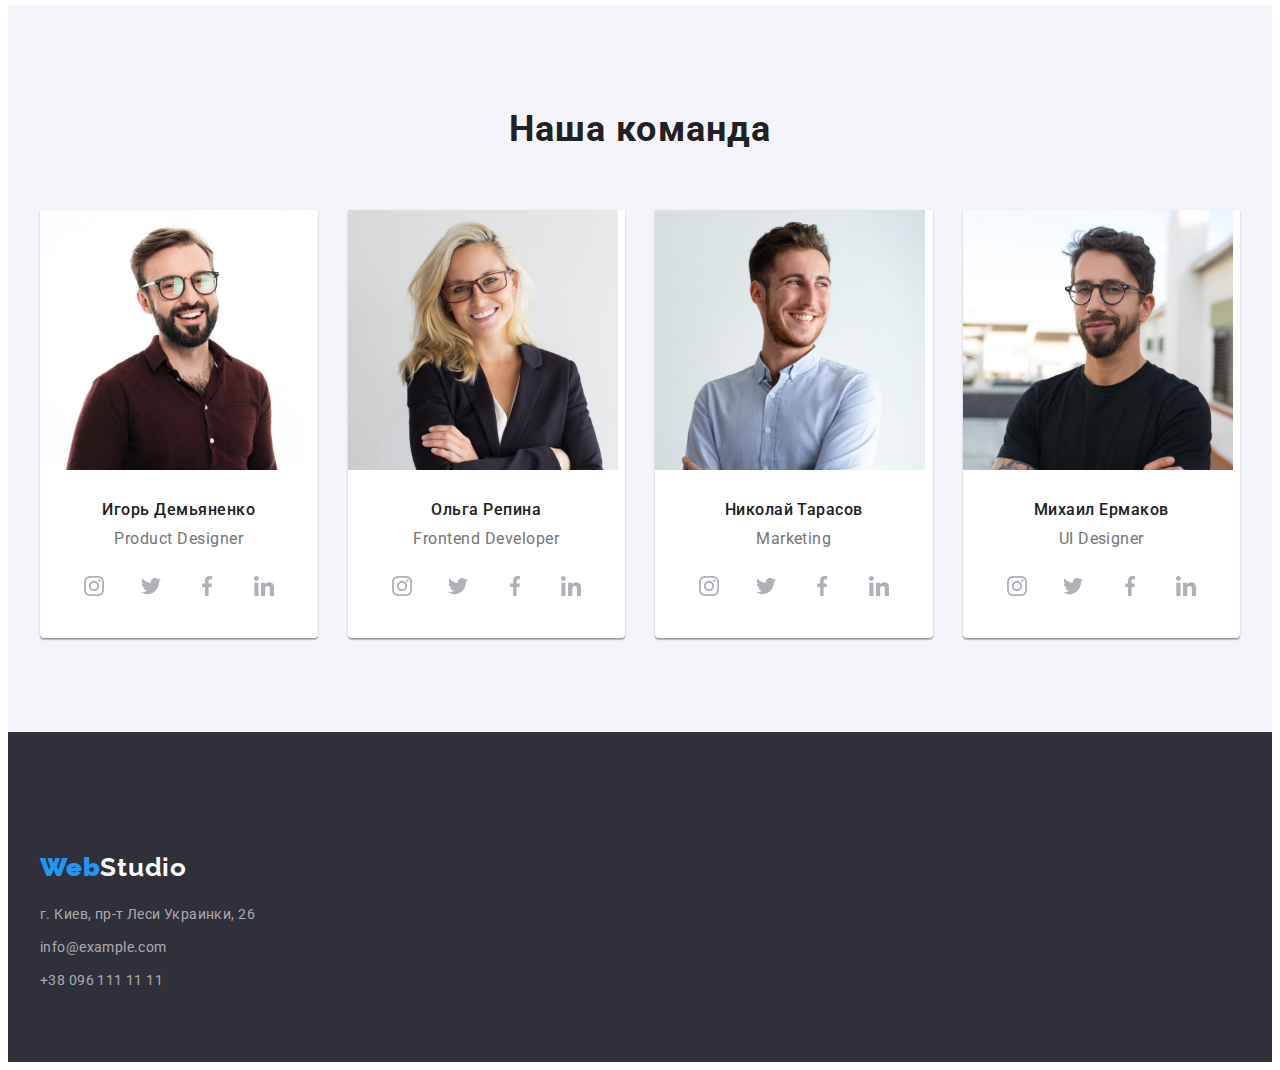
==== commit df98ce61: "социальные ссылки" ====
--- a/index.html
+++ b/index.html
@@ -186,8 +186,47 @@
                 height="260"
               />
               <div class="members-list-wrapper">
+                
                 <h3 class="name-title">Игорь Демьяненко</h3>
                 <p class="profession" lang="en">Product Designer</p>
+                <ul class="social-list list">
+                  <li class="social-list-item">
+                    <a class="social-list-link link" href="">
+                <svg class="social-list-icon">
+                  <use href="./images/sprite.svg#icon-instagram">
+                  </use>
+                 
+                </svg>
+                </a>
+                </li>
+                 <li class="social-list-item">
+                    <a class="social-list-link link" href="">
+                <svg class="social-list-icon">
+                  <use href="./images/sprite.svg#icon-twitter">
+                  </use>
+                 
+                </svg>
+                </a>
+                </li>
+                 <li class="social-list-item">
+                    <a class="social-list-link link" href="">
+                <svg class="social-list-icon">
+                  <use href="./images/sprite.svg#icon-facebook">
+                  </use>
+                 
+                </svg>
+                </a>
+                </li>
+                 <li class="social-list-item">
+                    <a class="social-list-link link" href="">
+                <svg class="social-list-icon">
+                  <use href="./images/sprite.svg#icon-linkedin">
+                  </use>
+                 
+                </svg>
+                </a>
+                </li>
+                </ul>
               </div>
             </li>
             <li class="members-list-item">
@@ -201,6 +240,44 @@
               <div class="members-list-wrapper">
                 <h3 class="name-title">Ольга Репина</h3>
                 <p class="profession" lang="en">Frontend Developer</p>
+                <ul class="social-list list">
+                  <li class="social-list-item">
+                    <a class="social-list-link link" href="">
+                <svg class="social-list-icon">
+                  <use href="./images/sprite.svg#icon-instagram">
+                  </use>
+                 
+                </svg>
+                </a>
+                </li>
+                 <li class="social-list-item">
+                    <a class="social-list-link link" href="">
+                <svg class="social-list-icon">
+                  <use href="./images/sprite.svg#icon-twitter">
+                  </use>
+                 
+                </svg>
+                </a>
+                </li>
+                 <li class="social-list-item">
+                    <a class="social-list-link link" href="">
+                <svg class="social-list-icon">
+                  <use href="./images/sprite.svg#icon-facebook">
+                  </use>
+                 
+                </svg>
+                </a>
+                </li>
+                 <li class="social-list-item">
+                    <a class="social-list-link link" href="">
+                <svg class="social-list-icon">
+                  <use href="./images/sprite.svg#icon-linkedin">
+                  </use>
+                 
+                </svg>
+                </a>
+                </li>
+                </ul>
               </div>
             </li>
             <li class="members-list-item">
@@ -214,6 +291,44 @@
               <div class="members-list-wrapper">
                 <h3 class="name-title">Николай Тарасов</h3>
                 <p class="profession" lang="en">Marketing</p>
+                <ul class="social-list list">
+                  <li class="social-list-item">
+                    <a class="social-list-link link" href="">
+                <svg class="social-list-icon">
+                  <use href="./images/sprite.svg#icon-instagram">
+                  </use>
+                 
+                </svg>
+                </a>
+                </li>
+                 <li class="social-list-item">
+                    <a class="social-list-link link" href="">
+                <svg class="social-list-icon">
+                  <use href="./images/sprite.svg#icon-twitter">
+                  </use>
+                 
+                </svg>
+                </a>
+                </li>
+                 <li class="social-list-item">
+                    <a class="social-list-link link" href="">
+                <svg class="social-list-icon">
+                  <use href="./images/sprite.svg#icon-facebook">
+                  </use>
+                 
+                </svg>
+                </a>
+                </li>
+                 <li class="social-list-item">
+                    <a class="social-list-link link" href="">
+                <svg class="social-list-icon">
+                  <use href="./images/sprite.svg#icon-linkedin">
+                  </use>
+                 
+                </svg>
+                </a>
+                </li>
+                </ul>
               </div>
             </li>
             <li class="members-list-item">
@@ -226,7 +341,44 @@
               />
               <div class="members-list-wrapper">
                 <h3 class="name-title">Михаил Ермаков</h3>
-                <p class="profession" lang="en">UI Designer</p>
+                <p class="profession" lang="en">UI Designer</p><ul class="social-list list">
+                  <li class="social-list-item">
+                    <a class="social-list-link link" href="">
+                <svg class="social-list-icon">
+                  <use href="./images/sprite.svg#icon-instagram">
+                  </use>
+                 
+                </svg>
+                </a>
+                </li>
+                 <li class="social-list-item">
+                    <a class="social-list-link link" href="">
+                <svg class="social-list-icon">
+                  <use href="./images/sprite.svg#icon-twitter">
+                  </use>
+                 
+                </svg>
+                </a>
+                </li>
+                 <li class="social-list-item">
+                    <a class="social-list-link link" href="">
+                <svg class="social-list-icon">
+                  <use href="./images/sprite.svg#icon-facebook">
+                  </use>
+                 
+                </svg>
+                </a>
+                </li>
+                 <li class="social-list-item">
+                    <a class="social-list-link link" href="">
+                <svg class="social-list-icon">
+                  <use href="./images/sprite.svg#icon-linkedin">
+                  </use>
+                 
+                </svg>
+                </a>
+                </li>
+                </ul>
               </div>
             </li>
           </ul>
--- a/css/styles.css
+++ b/css/styles.css
@@ -320,6 +320,41 @@
   display: block;
   max-width: 100%;
 }
+.social-list {
+  display: flex;
+  align-items: center;
+  justify-content: space-between;
+  margin-left: 32px;
+  margin-right: 32px;
+  background: #ffffff;
+  margin-top: 16px;
+}
+.scial-list-item {
+  display: flex;
+  align-items: center;
+}
+
+.social-list-link {
+  display: flex;
+  justify-content: center;
+  align-items: center;
+  width: 44px;
+  height: 44px;
+  border-radius: 50%;
+}
+.social-list-link:hover,
+.social-list-link:focus {
+  background-color: var(--accent-color);
+}
+.social-list-icon {
+  width: 20px;
+  height: 20px;
+  fill: #afb1b8;
+}
+.social-list-icon:focus,
+.social-list-icon:hover {
+  fill: #ffffff;
+}
 .members {
   margin: 0;
 
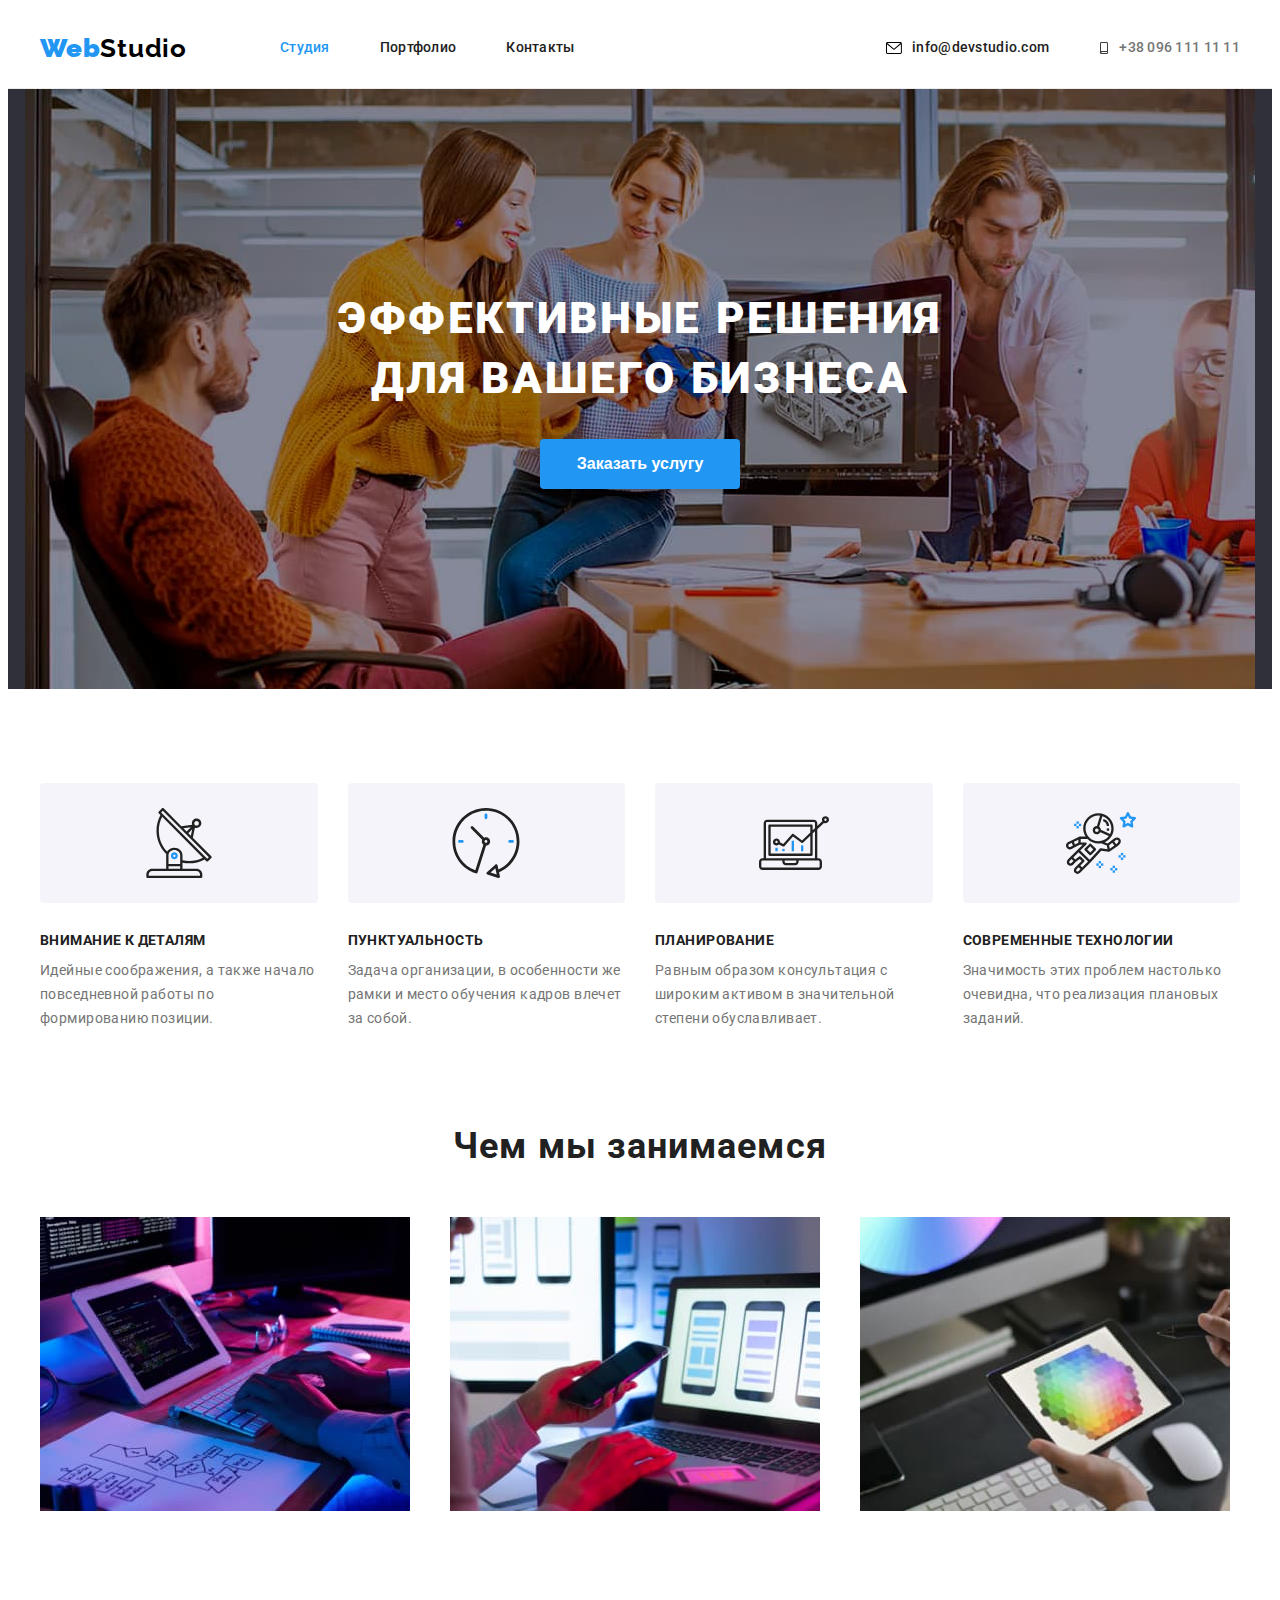
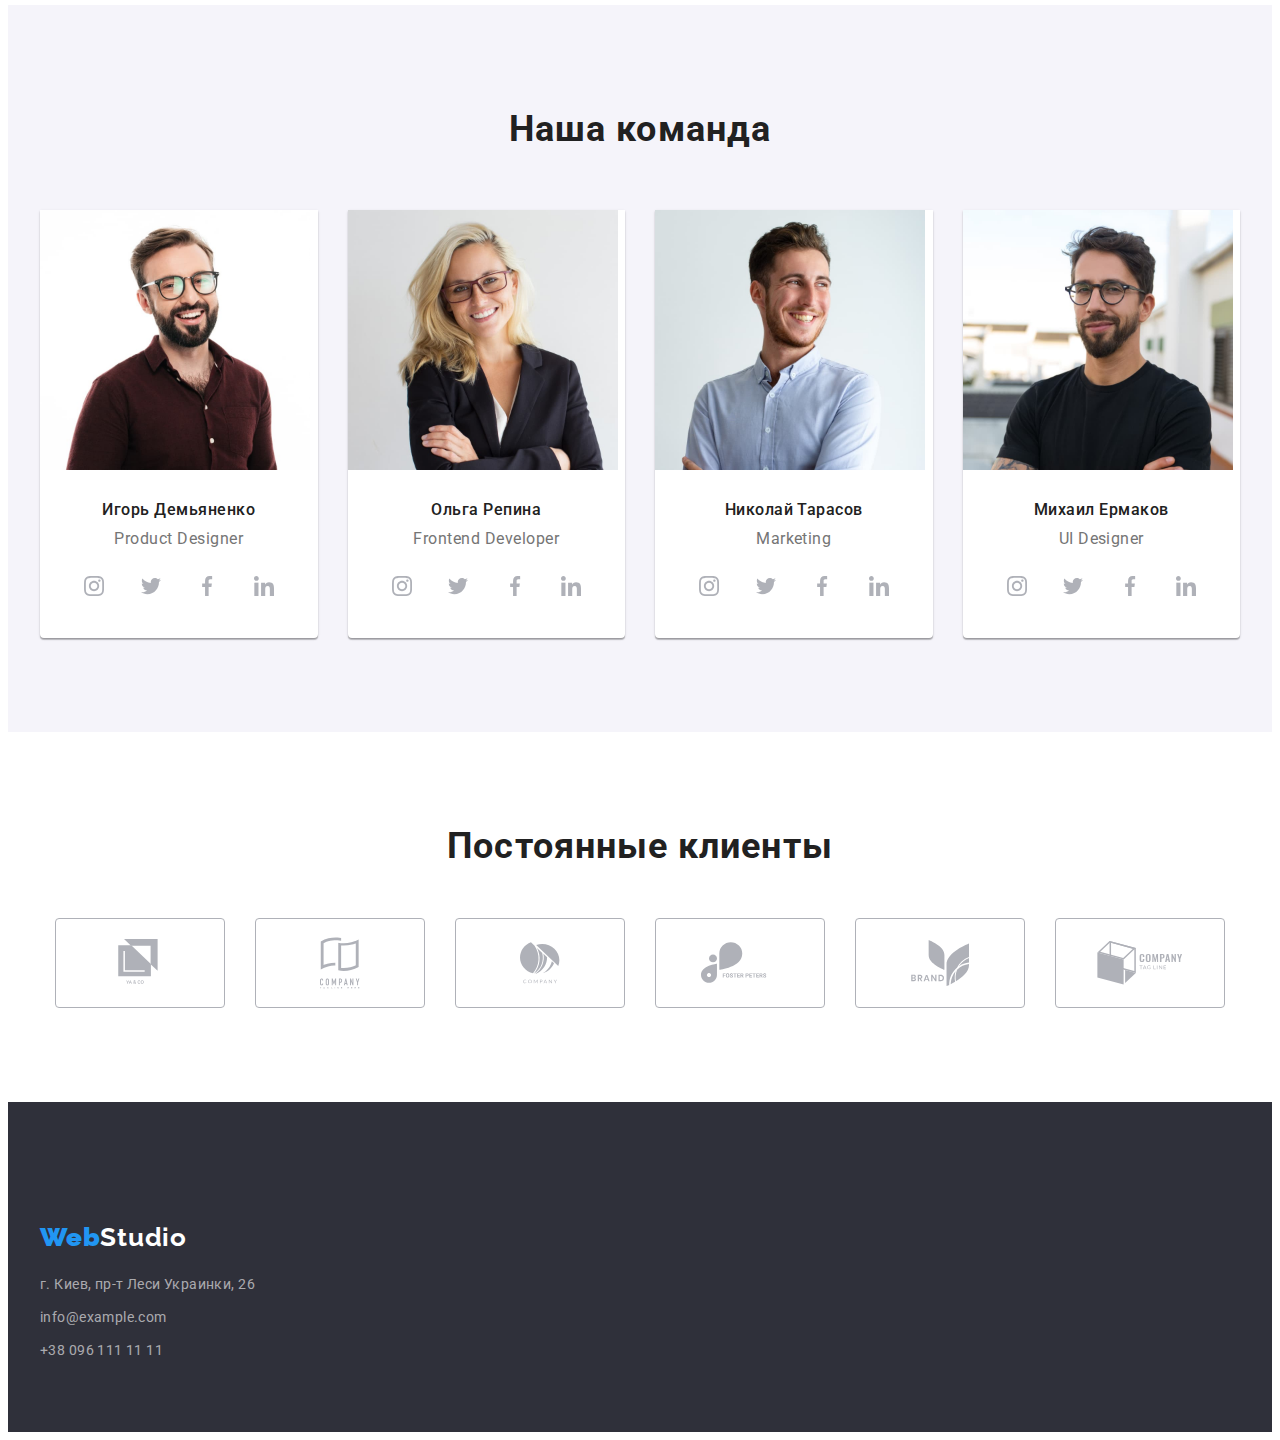
==== commit b1986c38: "постоянные клиенты" ====
--- a/index.html
+++ b/index.html
@@ -85,7 +85,7 @@
       <section class="privelegius">
         <div class="container">
           <h2 class="visually-hidden">Преимущества</h2>
-          <!--спрячется после стилизации-->
+         
           <ul class="privelegius-list list">
             <li class="privelegius-item">
               <div class="privelegius-group">
@@ -384,10 +384,78 @@
           </ul>
         </div>
       </section>
+      <!-- Секция постоянные клиенты  -->
+      <section class="clients">
+        <div class="clients-container container">
+          <h2 class="clients-title">Постоянные клиенты</h2>
+          <ul class="clients-list list">
+            <li class="clients-list-item">
+              <a class="clients-list-link link" href="">
+                <div class="clients-block">
+                <svg width="44" height="48" class="clients-list-icon" >
+                  <use href="./images/sprite.svg#icon-logo-one"></use>
+                </svg>
+                </div>
+            </a>
+          </li>
+            <li class="clients-list-item">
+              <a class="clients-list-link link" href="">
+                <div class="clients-block">
+                 <svg width="40" height="52" class="clients-list-icon" >
+                  <use href="./images/sprite.svg#icon-logo-two"></use>
+                </svg>
+                </div>
+
+            </a>
+          </li>
+            <li class="clients-list-item">
+              <a class="clients-list-link link" href="">
+                <div class="clients-block">
+                 <svg width="40" height="42" class="clients-list-icon" >
+                   
+                  <use href="./images/sprite.svg#icon-logo-thre"></use>
+                </svg>
+                </div>
+
+            </a>
+          </li>
+            <li class="clients-list-item">
+              <a class="clients-list-link link" href="">
+                <div class="clients-block">
+                 <svg width="78" height="42" class="clients-list-icon" >
+                  <use href="./images/sprite.svg#icon-logo-four"></use>
+                </svg>
+                </div>
+
+            </a>
+          </li>
+          <li class="clients-list-item">
+              <a class="clients-list-link link" href="">
+                <div class="clients-block">
+                 <svg width="58" height="46" class="clients-list-icon" >
+                  <use href="./images/sprite.svg#icon-logo-five"></use>
+                </svg>
+                </div>
+
+            </a>
+          </li>
+          <li class="clients-list-item">
+              <a class="clients-list-link link" href="">
+                <div class="clients-block">
+                 <svg width="88" height="44" class="clients-list-icon" >
+                  <use href="./images/sprite.svg#icon-logo-six"></use>
+                </svg>
+                </div>
+
+            </a>
+          </li>
+          </ul>
+        </div>
+      </section >
     </main>
     <footer class="footer">
       <h2 class="visually-hidden">Контакты</h2>
-      <!--спрячется после стилизации-->
+      
       <div class="container">
         <a class="footer-logo link" href=""
           ><span class="web">Web</span>Studio</a
--- a/css/styles.css
+++ b/css/styles.css
@@ -332,6 +332,7 @@
 .scial-list-item {
   display: flex;
   align-items: center;
+  fill: #ffffff;
 }
 
 .social-list-link {
@@ -417,6 +418,65 @@
 
   color: #757575;
 }
+.clients {
+  display: flex;
+  align-items: center;
+  justify-content: center;
+  padding-top: 94px;
+  padding-bottom: 94px;
+}
+.clients-title {
+  font-family: var(--main-font);
+  font-style: normal;
+  font-weight: bold;
+  font-size: 36px;
+  line-height: 1.16;
+  text-align: center;
+  letter-spacing: 0.03em;
+  margin-bottom: 50px;
+
+  color: #212121;
+}
+.clients-list {
+  display: flex;
+  align-items: center;
+  justify-content: center;
+  flex-wrap: wrap;
+  margin-left: -30px;
+  margin-top: -30px;
+}
+.clients-block {
+  flex-basis: calc(100% / 6 - 30px);
+  margin-left: 30px;
+  margin-top: 30px;
+  width: 170px;
+  height: 90px;
+  border: 1px solid #afb1b8;
+  box-sizing: border-box;
+  border-radius: 4px;
+  display: inline-flex;
+  justify-content: center;
+  align-items: center;
+}
+.clients-list-link:focus .clients-list-icon {
+  fill: var(--accent-color);
+}
+.clients-list-link:hover .clients-list-icon {
+  fill: var(--accent-color);
+}
+
+.clients-list-link:hover .clients-block {
+  border-color: var(--accent-color);
+}
+.clients-list-link:focus .clients-block {
+  border-color: var(--accent-color);
+
+  cursor: pointer;
+}
+
+.clients-list-icon {
+  fill: #afb1b8;
+}
 /* =======================КОНЕЦ ГЛАВНОЙ СТУДИИ================== */
 
 /* ===============================ФУТЕР========================== */
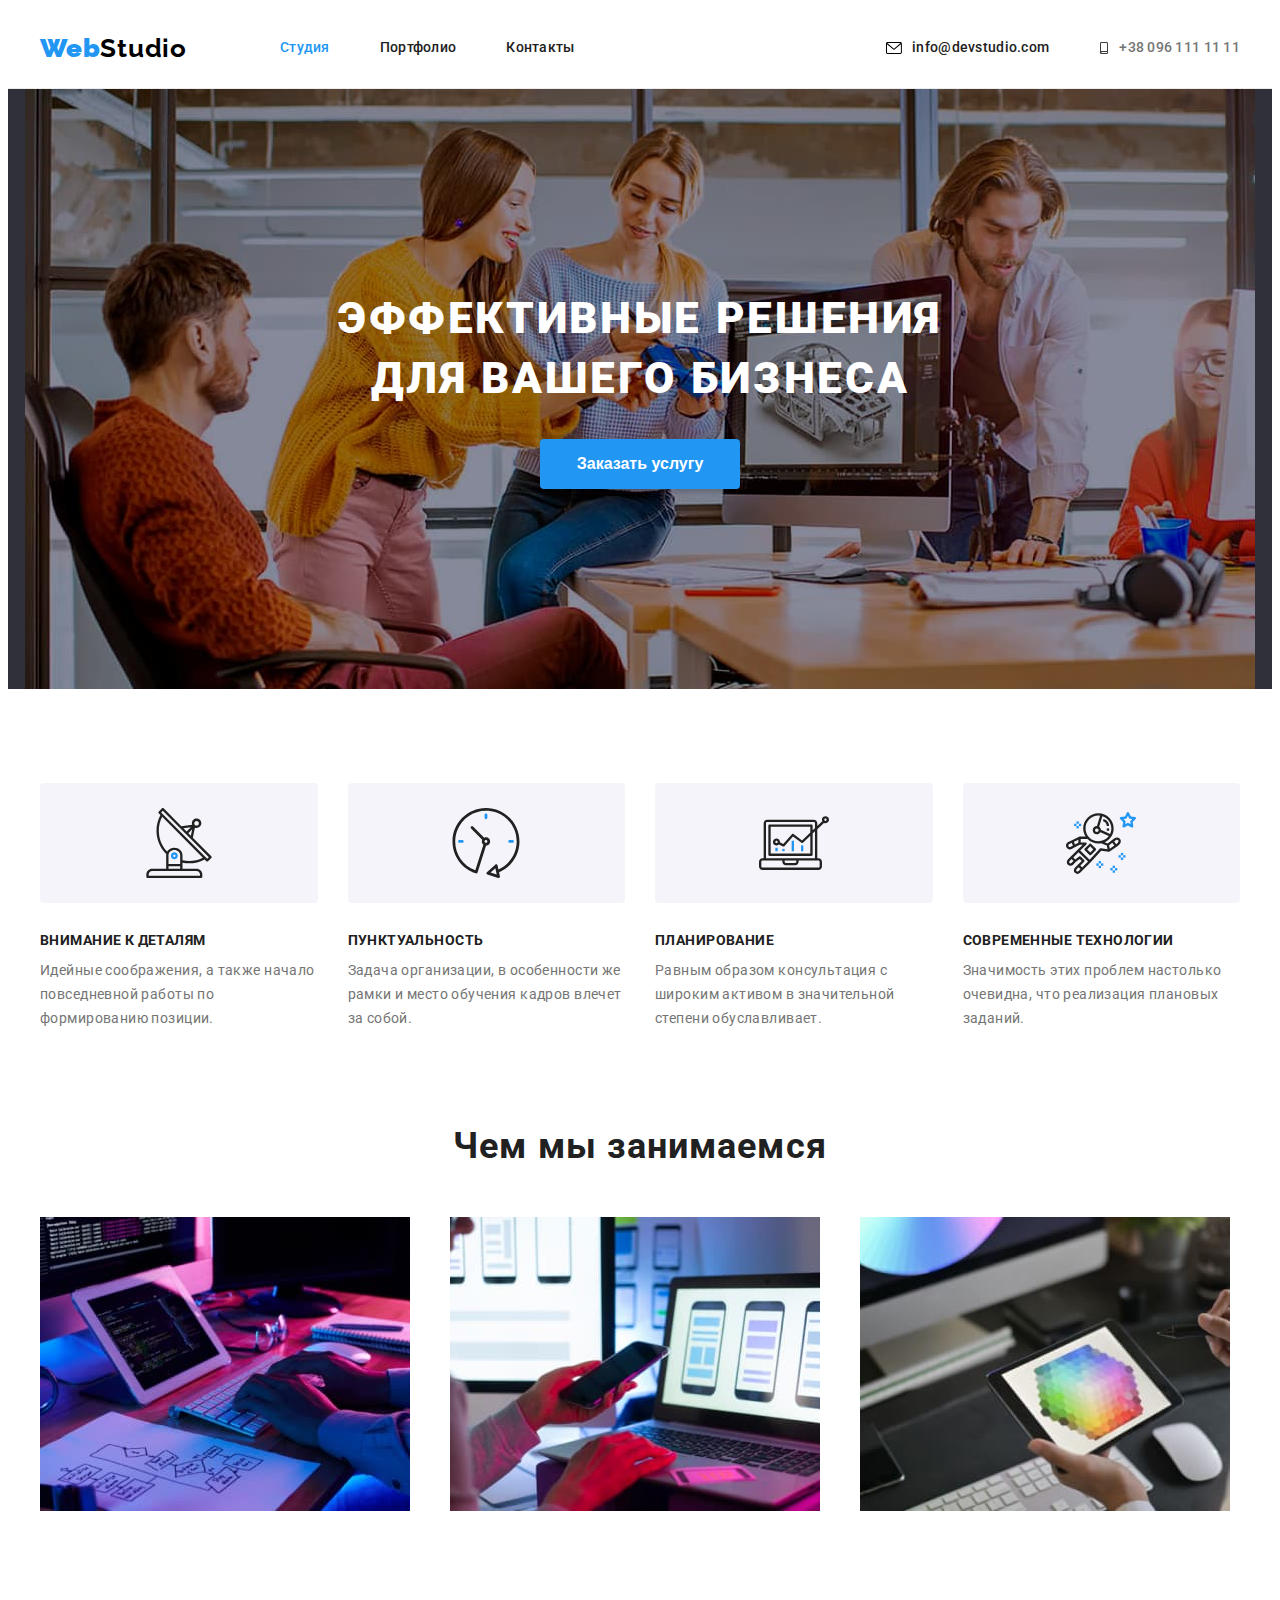
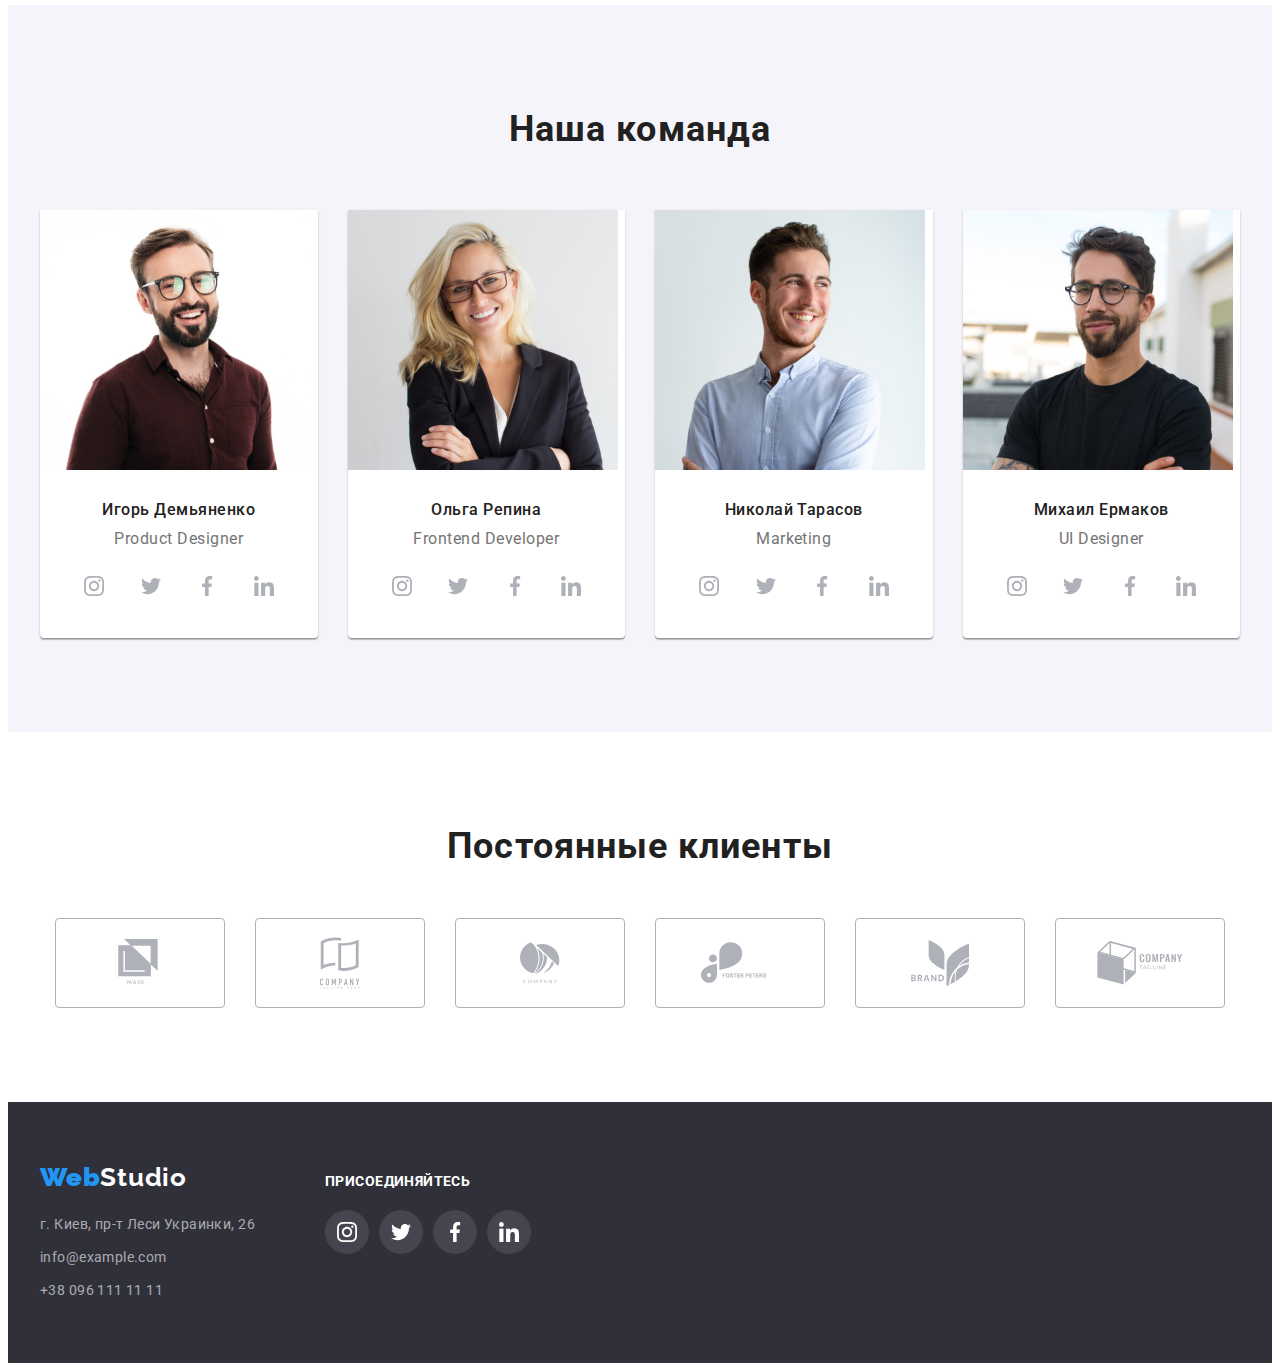
==== commit 52a97d41: "футер" ====
--- a/index.html
+++ b/index.html
@@ -192,38 +192,46 @@
                 <ul class="social-list list">
                   <li class="social-list-item">
                     <a class="social-list-link link" href="">
+                      <div class="social-block">
                 <svg class="social-list-icon">
                   <use href="./images/sprite.svg#icon-instagram">
                   </use>
                  
                 </svg>
-                </a>
-                </li>
-                 <li class="social-list-item">
-                    <a class="social-list-link link" href="">
+                </div>
+                </a>
+                </li>
+                 <li class="social-list-item">
+                    <a class="social-list-link link" href="">
+                      <div class="social-block">
                 <svg class="social-list-icon">
                   <use href="./images/sprite.svg#icon-twitter">
                   </use>
                  
                 </svg>
-                </a>
-                </li>
-                 <li class="social-list-item">
-                    <a class="social-list-link link" href="">
+                </div>
+                </a>
+                </li>
+                 <li class="social-list-item">
+                    <a class="social-list-link link" href="">
+                      <div class="social-block">
                 <svg class="social-list-icon">
                   <use href="./images/sprite.svg#icon-facebook">
                   </use>
                  
                 </svg>
-                </a>
-                </li>
-                 <li class="social-list-item">
-                    <a class="social-list-link link" href="">
+                </div>
+                </a>
+                </li>
+                 <li class="social-list-item">
+                    <a class="social-list-link link" href="">
+                      <div class="social-block">
                 <svg class="social-list-icon">
                   <use href="./images/sprite.svg#icon-linkedin">
                   </use>
                  
                 </svg>
+                </div>
                 </a>
                 </li>
                 </ul>
@@ -243,38 +251,46 @@
                 <ul class="social-list list">
                   <li class="social-list-item">
                     <a class="social-list-link link" href="">
+                      <div class="social-block">
                 <svg class="social-list-icon">
                   <use href="./images/sprite.svg#icon-instagram">
                   </use>
                  
                 </svg>
-                </a>
-                </li>
-                 <li class="social-list-item">
-                    <a class="social-list-link link" href="">
+                </div>
+                </a>
+                </li>
+                 <li class="social-list-item">
+                    <a class="social-list-link link" href="">
+                      <div class="social-block">
                 <svg class="social-list-icon">
                   <use href="./images/sprite.svg#icon-twitter">
                   </use>
                  
                 </svg>
-                </a>
-                </li>
-                 <li class="social-list-item">
-                    <a class="social-list-link link" href="">
+                </div>
+                </a>
+                </li>
+                 <li class="social-list-item">
+                    <a class="social-list-link link" href="">
+                      <div class="social-block">
                 <svg class="social-list-icon">
                   <use href="./images/sprite.svg#icon-facebook">
                   </use>
                  
                 </svg>
-                </a>
-                </li>
-                 <li class="social-list-item">
-                    <a class="social-list-link link" href="">
+                </div>
+                </a>
+                </li>
+                 <li class="social-list-item">
+                    <a class="social-list-link link" href="">
+                      <div class="social-block">
                 <svg class="social-list-icon">
                   <use href="./images/sprite.svg#icon-linkedin">
                   </use>
                  
                 </svg>
+                </div>
                 </a>
                 </li>
                 </ul>
@@ -294,38 +310,46 @@
                 <ul class="social-list list">
                   <li class="social-list-item">
                     <a class="social-list-link link" href="">
+                      <div class="social-block">
                 <svg class="social-list-icon">
                   <use href="./images/sprite.svg#icon-instagram">
                   </use>
                  
                 </svg>
-                </a>
-                </li>
-                 <li class="social-list-item">
-                    <a class="social-list-link link" href="">
+                </div>
+                </a>
+                </li>
+                 <li class="social-list-item">
+                    <a class="social-list-link link" href="">
+                      <div class="social-block">
                 <svg class="social-list-icon">
                   <use href="./images/sprite.svg#icon-twitter">
                   </use>
                  
                 </svg>
-                </a>
-                </li>
-                 <li class="social-list-item">
-                    <a class="social-list-link link" href="">
+                </div>
+                </a>
+                </li>
+                 <li class="social-list-item">
+                    <a class="social-list-link link" href="">
+                      <div class="social-block">
                 <svg class="social-list-icon">
                   <use href="./images/sprite.svg#icon-facebook">
                   </use>
                  
                 </svg>
-                </a>
-                </li>
-                 <li class="social-list-item">
-                    <a class="social-list-link link" href="">
+                </div>
+                </a>
+                </li>
+                 <li class="social-list-item">
+                    <a class="social-list-link link" href="">
+                      <div class="social-block">
                 <svg class="social-list-icon">
                   <use href="./images/sprite.svg#icon-linkedin">
                   </use>
                  
                 </svg>
+                </div>
                 </a>
                 </li>
                 </ul>
@@ -341,47 +365,53 @@
               />
               <div class="members-list-wrapper">
                 <h3 class="name-title">Михаил Ермаков</h3>
-                <p class="profession" lang="en">UI Designer</p><ul class="social-list list">
+                <p class="profession" lang="en">UI Designer</p>
+                <ul class="social-list list">
                   <li class="social-list-item">
                     <a class="social-list-link link" href="">
+                      <div class="social-block">
                 <svg class="social-list-icon">
                   <use href="./images/sprite.svg#icon-instagram">
                   </use>
                  
                 </svg>
-                </a>
-                </li>
-                 <li class="social-list-item">
-                    <a class="social-list-link link" href="">
+                </div>
+                </a>
+                </li>
+                 <li class="social-list-item">
+                    <a class="social-list-link link" href="">
+                      <div class="social-block">
                 <svg class="social-list-icon">
                   <use href="./images/sprite.svg#icon-twitter">
                   </use>
                  
                 </svg>
-                </a>
-                </li>
-                 <li class="social-list-item">
-                    <a class="social-list-link link" href="">
+                </div>
+                </a>
+                </li>
+                 <li class="social-list-item">
+                    <a class="social-list-link link" href="">
+                      <div class="social-block">
                 <svg class="social-list-icon">
                   <use href="./images/sprite.svg#icon-facebook">
                   </use>
                  
                 </svg>
-                </a>
-                </li>
-                 <li class="social-list-item">
-                    <a class="social-list-link link" href="">
+                </div>
+                </a>
+                </li>
+                 <li class="social-list-item">
+                    <a class="social-list-link link" href="">
+                      <div class="social-block">
                 <svg class="social-list-icon">
                   <use href="./images/sprite.svg#icon-linkedin">
                   </use>
                  
                 </svg>
+                </div>
                 </a>
                 </li>
                 </ul>
-              </div>
-            </li>
-          </ul>
         </div>
       </section>
       <!-- Секция постоянные клиенты  -->
@@ -456,11 +486,12 @@
     <footer class="footer">
       <h2 class="visually-hidden">Контакты</h2>
       
-      <div class="container">
+      <div class="container footer-container">
+        <div class="footer-contacts">
         <a class="footer-logo link" href=""
           ><span class="web">Web</span>Studio</a
         >
-        <div class="contacts">
+        
           <address class="address">
             <ul class="footer-list list">
               <li class="footer-list-item">
@@ -484,7 +515,59 @@
               </li>
             </ul>
           </address>
-        </div>
+          </div>
+        
+      
+      <div class="footer-social">
+        <b class="footer-social-join">присоединяйтесь</b>
+         <ul class="footer-social-list list">
+                  <li class="footer-social-list-item">
+                    <a class="footer-social-list-link link" href="">
+                      <div class="footer-social-block">
+                <svg class="footer-social-list-icon">
+                  <use href="./images/sprite.svg#icon-instagram">
+                  </use>
+                 
+                </svg>
+                </div>
+                </a>
+                </li>
+                 <li class="footer-social-list-item">
+                    <a class="footer-social-list-link link" href="">
+                      <div class="footer-social-block">
+                <svg class="footer-social-list-icon">
+                  <use href="./images/sprite.svg#icon-twitter">
+                  </use>
+                 
+                </svg>
+                </div>
+                </a>
+                </li>
+                 <li class="footer-social-list-item">
+                    <a class="footer-social-list-link link" href="">
+                      <div class="footer-social-block">
+                <svg class="footer-social-list-icon">
+                  <use href="./images/sprite.svg#icon-facebook">
+                  </use>
+                 
+                </svg>
+                </div>
+                </a>
+                </li>
+                 <li class="footer-social-list-item">
+                    <a class="footer-social-list-link link" href="">
+                      <div class="footer-social-block">
+                <svg class="footer-social-list-icon">
+                  <use href="./images/sprite.svg#icon-linkedin">
+                  </use>
+                 
+                </svg>
+                </div>
+                </a>
+                </li>
+                </ul>
+
+      </div>
       </div>
     </footer>
   </body>
--- a/css/styles.css
+++ b/css/styles.css
@@ -329,13 +329,8 @@
   background: #ffffff;
   margin-top: 16px;
 }
-.scial-list-item {
-  display: flex;
-  align-items: center;
-  fill: #ffffff;
-}
-
-.social-list-link {
+
+.social-block {
   display: flex;
   justify-content: center;
   align-items: center;
@@ -343,19 +338,24 @@
   height: 44px;
   border-radius: 50%;
 }
-.social-list-link:hover,
-.social-list-link:focus {
+.social-list-link:hover .social-block {
   background-color: var(--accent-color);
+}
+.social-list-link:focus .social-block {
+  background-color: var(--accent-color);
+}
+.social-list-link:hover .social-list-icon {
+  fill: #ffffff;
+}
+.social-list-link:focus .social-list-icon {
+  fill: #ffffff;
 }
 .social-list-icon {
   width: 20px;
   height: 20px;
   fill: #afb1b8;
 }
-.social-list-icon:focus,
-.social-list-icon:hover {
-  fill: #ffffff;
-}
+
 .members {
   margin: 0;
 
@@ -481,6 +481,7 @@
 
 /* ===============================ФУТЕР========================== */
 .footer {
+  display: flex;
   background-color: #2f303a;
   padding-top: 60px;
   padding-bottom: 60px;
@@ -488,7 +489,7 @@
 
 .footer-logo {
   display: block;
-  margin-top: 60px;
+
   margin-bottom: 20px;
   font-family: var(--secondary-font);
 
@@ -500,12 +501,10 @@
 
   color: #ffffff;
 }
-.footer-list-item {
+.footer-list-item:not(:last-child) {
   margin-bottom: 9px;
 }
-.contacts {
-  margin-top: 20px;
-}
+
 .footer-list-link {
   font-weight: 400;
   font-size: 14px;
@@ -519,6 +518,51 @@
 .footer-list-link:focus {
   color: #ffffff;
 }
+.footer-container {
+  display: flex;
+  align-items: baseline;
+}
+.footer-social {
+  margin-left: 70px;
+}
+.footer-social-list-item:not(:last-child) {
+  margin-right: 10px;
+}
+.footer-social-join {
+  font-family: var(--main-font);
+
+  font-weight: bold;
+  font-size: 14px;
+  line-height: 1.14;
+  letter-spacing: 0.03em;
+  text-transform: uppercase;
+
+  color: #ffffff;
+}
+.footer-social-block {
+  display: flex;
+  justify-content: center;
+  align-items: center;
+  width: 44px;
+  height: 44px;
+  border-radius: 50%;
+  background: rgba(255, 255, 255, 0.1);
+}
+.footer-social-list {
+  display: flex;
+  align-items: center;
+  justify-content: space-between;
+  margin-top: 20px;
+}
+.footer-social-list-icon {
+  width: 20px;
+  height: 20px;
+  fill: #ffffff;
+}
+.footer-social-list-link:hover .footer-social-block {
+  background-color: var(--accent-color);
+}
+
 /* ======================КОНЕЦ ФУТЕРА===================== */
 
 /* =========================ГЛАВНАЯ ПОРТФОЛИО================== */
